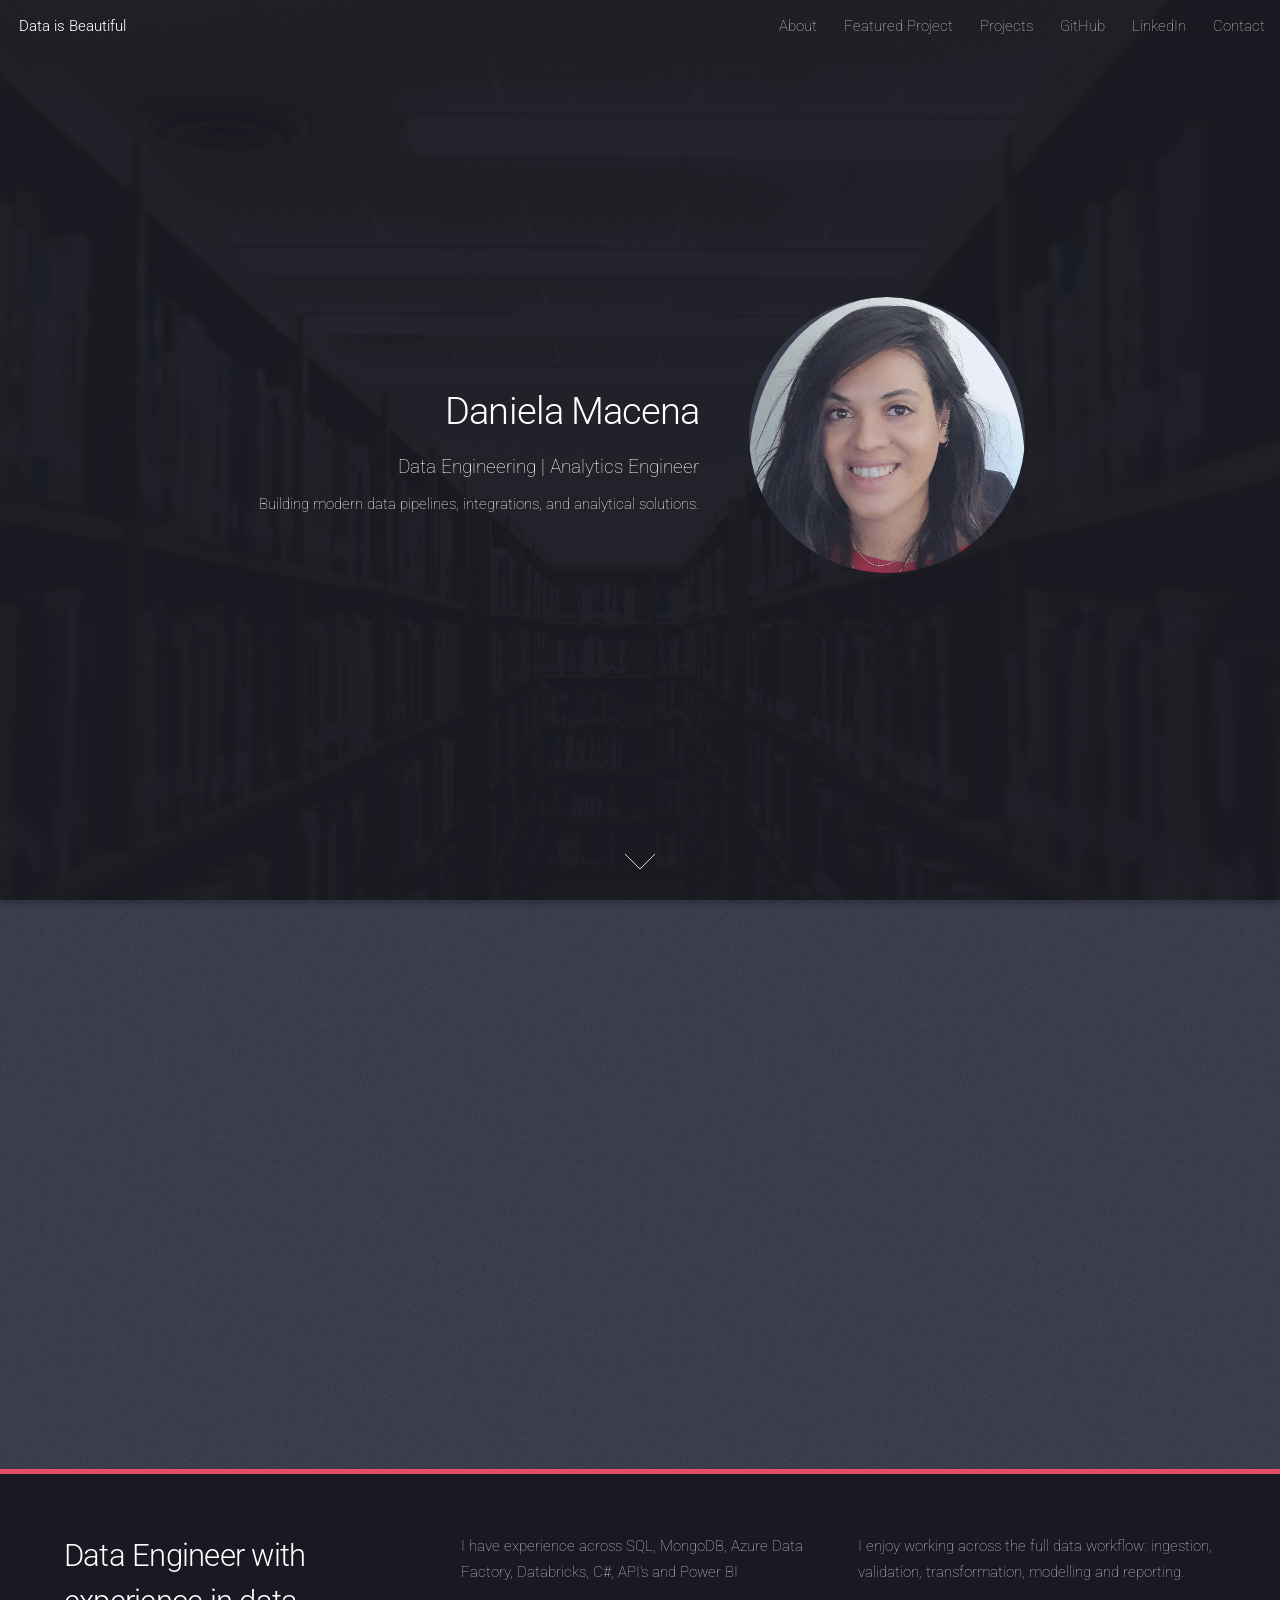
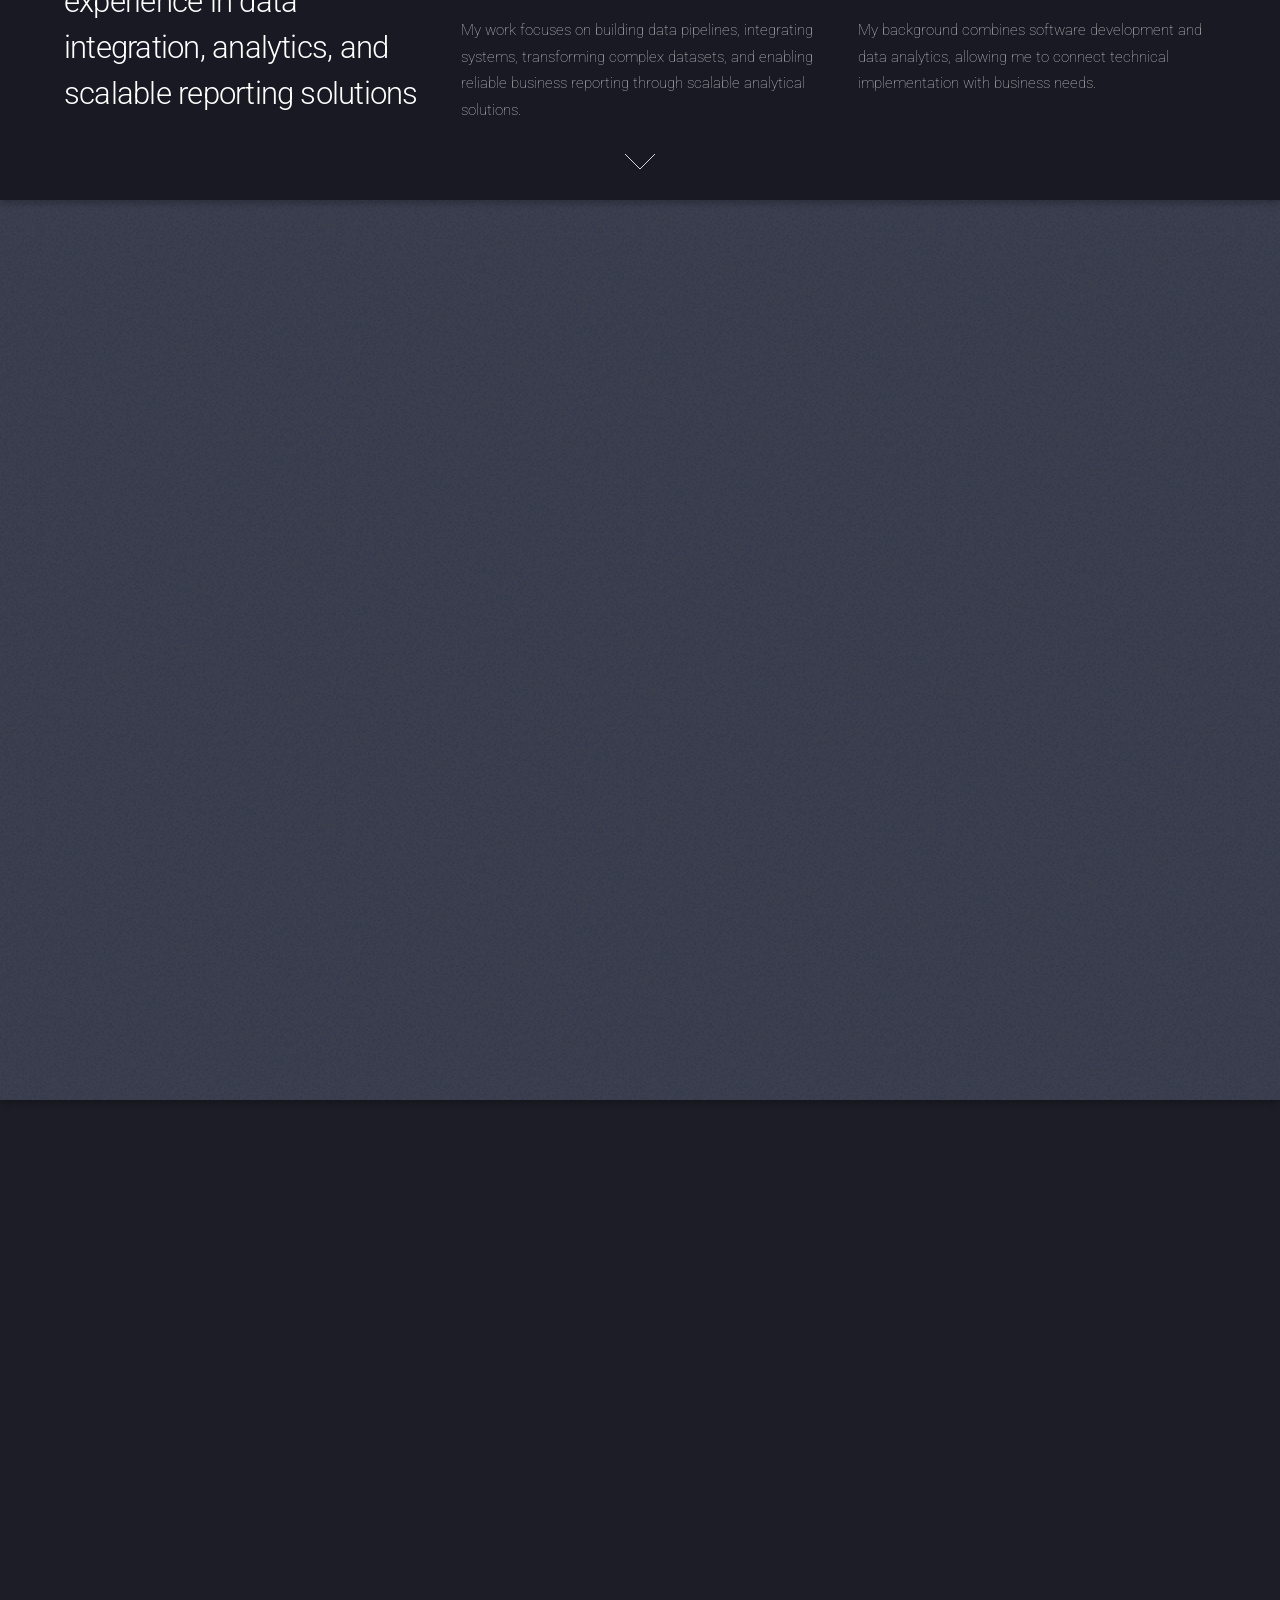
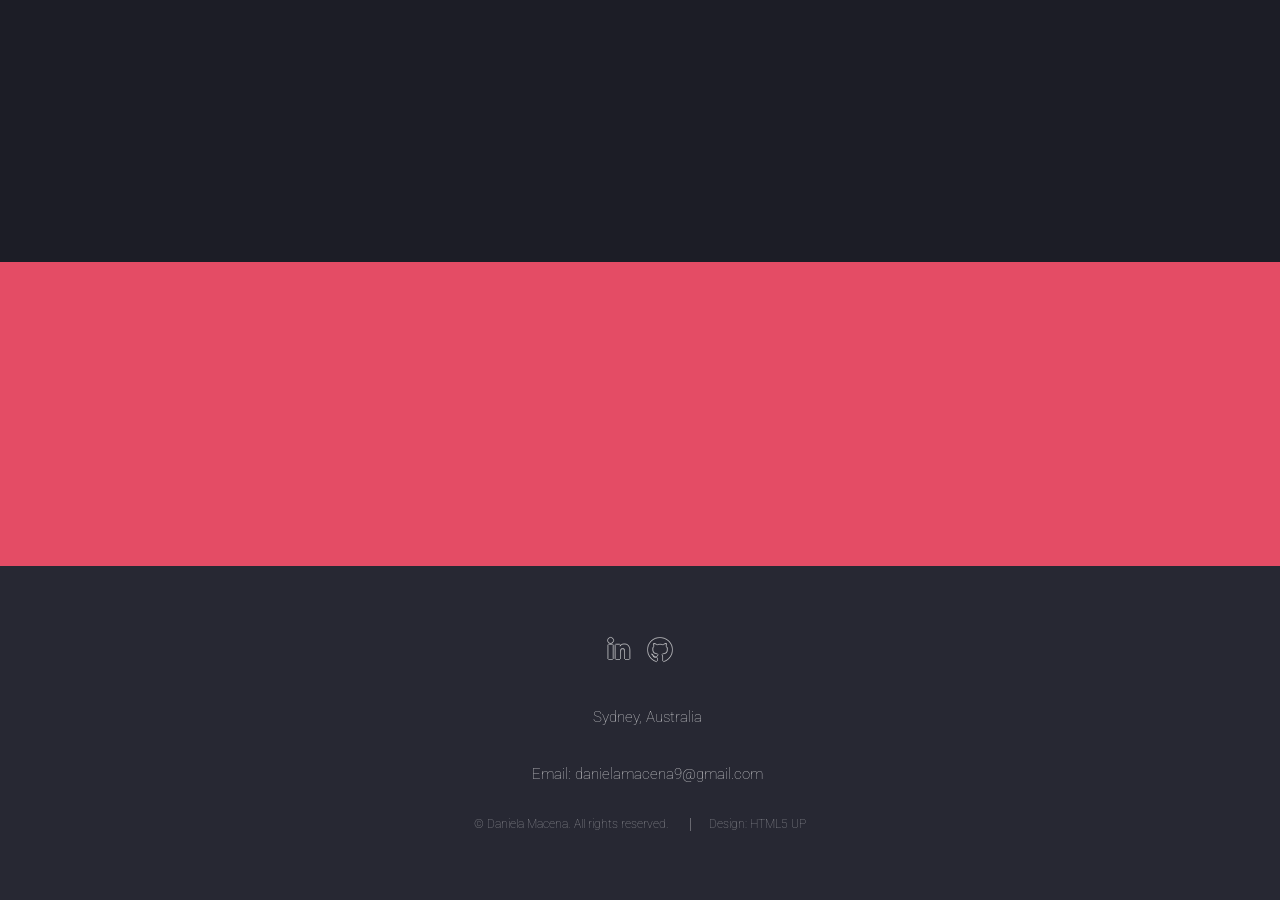
==== index.html @ cd23b9d5 "Update index.html" ====
<!DOCTYPE HTML>
<html>
<head>
    <title>Daniela Macena | Analytics Engineer</title>
    <meta charset="utf-8" />
    <meta name="viewport" content="width=device-width, initial-scale=1, user-scalable=no" />

    <link rel="stylesheet" href="assets/css/main.css" />
    <noscript>
        <link rel="stylesheet" href="assets/css/noscript.css" />
    </noscript>
</head>

<body class="is-preload landing">

    <div id="page-wrapper">

        <!-- Header -->
        <header id="header">

            <h1 id="logo">
                <a href="index.html">Data is Beautiful</a>
            </h1>

            <nav id="nav">
                <ul>

                    <li><a href="#one">About</a></li>

                    <li><a href="#two">Featured Project</a></li>

                    <li><a href="#four">Projects</a></li>

                    <li>
                        <a href="https://github.com/danielamacena"
                           target="_blank">
                            GitHub
                        </a>
                    </li>

                    <li>
                        <a href="https://www.linkedin.com/in/danielamacena/"
                           target="_blank">
                            LinkedIn
                        </a>
                    </li>

                    <li><a href="#footer">Contact</a></li>

                </ul>
            </nav>

        </header>

        <!-- Banner -->
        <section id="banner">

            <div class="content">

                <header>

                    <h2>Daniela Macena</h2>

                    <p>
                       Data Engineering | Analytics Engineer
                    </p>

                    <p>
                        Building modern data pipelines, integrations,
                        and analytical solutions.
                    </p>

                </header>

                <span class="image fit">
                    <img src="images/Profile.jpg"
                         alt="Daniela Macena Portfolio" />
                </span>

            </div>

            <a href="#one" class="goto-next scrolly">
                Next
            </a>

        </section>

        <!-- About -->
        <section id="one" class="spotlight style1 bottom">

            <span class="image fit main">
                <img src="images/pic02.jpg" alt="" />
            </span>

            <div class="content">

                <div class="container">

                    <div class="row">

                        <div class="col-4 col-12-medium">

                            <header>

                                <h2>
                                    Data Engineer with experience
                                    in data integration, analytics,
                                    and scalable reporting solutions
                                </h2>

                            </header>

                        </div>

                        <div class="col-4 col-12-medium">

                            <p>
                                I have experience across SQL, MongoDB, Azure Data Factory, Databricks, C#, API's
                                and Power BI
                            </p>

                            <p>
                                My work focuses on building data pipelines,
                                integrating systems, transforming
                                complex datasets, and enabling reliable
                                business reporting through scalable
                                analytical solutions.
                            </p>

                        </div>

                        <div class="col-4 col-12-medium">

                            <p>
                                I enjoy working across the full data workflow:
                                ingestion, validation, transformation,
                                modelling and reporting.
                            </p>

                            <p>
                                My background combines software development
                                and data analytics, allowing me to connect
                                technical implementation with business needs.
                            </p>

                        </div>

                    </div>

                </div>

            </div>

            <a href="#two" class="goto-next scrolly">
                Next
            </a>

        </section>

<!-- Featured Project -->
<section id="two" class="spotlight style2 right">

    <span class="image fit main">
        <img src="images/pic03.jpg"
             alt="Chatswood Smart Parking Project" />
    </span>

    <div class="content">

        <header>
            <h2>
                Chatswood Smart Parking Analytics Platform
            </h2>

            <p>
                Featured Project
            </p>
        </header>

        <p>
            Data-driven smart parking and traffic analytics solution
            designed for the Chatswood Hackathon.
        </p>

        <p>
            The project focuses on parking visibility,
            congestion insights, and real-time analytical reporting
            using a modern data engineering architecture.
        </p>

        <ul class="actions">
            <li>
                <a href="https://github.com/danielamacena/Chatswood-Smart-Parking-Analytics-Platform"
                   class="button primary"
                   target="_blank">
                    View Project
                </a>
            </li>
        </ul>

    </div>

    <a href="#four" class="goto-next scrolly">
        Next
    </a>

</section>

        <!-- Data Engineering Projects -->
        <section id="four" class="wrapper style1 special fade-up">

            <div class="container">

                <header class="major">

                    <h2>
                        Data Engineering Projects
                    </h2>

                    <p>
                        Modern data pipelines, Lakehouse architecture,
                        cloud analytics and integration projects.
                    </p>

                </header>

                <div class="box alt">

                    <div class="row gtr-uniform">

                        <!-- Databricks -->
                        <section class="col-4 col-6-medium col-12-xsmall">

                            <span class="icon solid alt major fa-database"></span>

                            <h3>
                                Databricks Lakehouse Pipeline
                            </h3>

                            <p>
                                <strong>
                                    Databricks | PySpark | Delta Lake
                                </strong>
                            </p>

                            <p>
                                End-to-end Lakehouse pipeline built using
                                Bronze, Silver and Gold architecture,
                                incremental loading, data quality validation
                                and PySpark transformations.
                            </p>

                            <a href="https://github.com/danielamacena/Marketing-Campaign-Lakehouse-Pipeline"
                               class="button primary"
                               target="_blank">

                                View Project

                            </a>

                        </section>

                        <!-- Azure -->
                        <section class="col-4 col-6-medium col-12-xsmall">

                            <span class="icon solid alt major fa-cloud"></span>

                            <h3>
                                Azure Data Factory Pipeline
                            </h3>

                            <p>
                                <strong>
                                    Azure Data Factory | Azure SQL
                                </strong>
                            </p>

                            <p>
                                End-to-end marketing data pipeline using
                                Azure Data Factory and Azure SQL,
                                implementing layered Bronze, Silver and Gold
                                architecture with data quality monitoring.
                            </p>

                            <a href="https://github.com/danielamacena/marketing-data-pipeline-azure"
                               class="button primary"
                               target="_blank">

                                View Project

                            </a>

                        </section>

                        <!-- GitHub -->
                        <section class="col-4 col-6-medium col-12-xsmall">

                            <span class="icon brands alt major fa-github"></span>

                            <h3>
                                Data Engineering Repository
                            </h3>

                            <p>
                                <strong>
                                    SQL | APIs | Cloud | Analytics
                                </strong>
                            </p>

                            <p>
                                Collection of data engineering,
                                analytics and integration projects focused on
                                cloud platforms, SQL, APIs,
                                data modelling and scalable
                                analytical architectures.
                            </p>

                            <a href="https://github.com/danielamacena?tab=repositories"
                               class="button primary"
                               target="_blank">

                                View GitHub

                            </a>

                        </section>

                    </div>

                </div>

            </div>

        </section>

        <!-- Earlier Projects -->
        <section id="five" class="wrapper style2 special fade">

            <div class="container">

                <header>

                    <h2>
                        Earlier Analytics Projects
                    </h2>

                    <p>
                        Earlier projects focused on data analysis,
                        storytelling, dashboarding and analytics
                        for decision-making.
                    </p>

                </header>

                <ul class="actions special">

                    <li>

                        <a href="earlier-projects.html"
                           class="button primary">

                            View Older Projects

                        </a>

                    </li>

                </ul>

            </div>

        </section>

        <!-- Footer -->
        <footer id="footer">

            <ul class="icons">

                <li>

                    <a href="https://www.linkedin.com/in/danielamacena/"
                       class="icon brands alt fa-linkedin-in"
                       target="_blank">

                        <span class="label">
                            LinkedIn
                        </span>

                    </a>

                </li>

                <li>

                    <a href="https://github.com/danielamacena"
                       class="icon brands alt fa-github"
                       target="_blank">

                        <span class="label">
                            GitHub
                        </span>

                    </a>

                </li>

            </ul>

            <ul>
                Sydney, Australia
            </ul>

            <ul>
                Email: danielamacena9@gmail.com
            </ul>

            <ul class="copyright">

                <li>
                    &copy; Daniela Macena. All rights reserved.
                </li>

                <li>
                    Design: HTML5 UP
                </li>

            </ul>

        </footer>

    </div>

    <!-- Scripts -->
    <script src="assets/js/jquery.min.js"></script>
    <script src="assets/js/jquery.scrolly.min.js"></script>
    <script src="assets/js/jquery.dropotron.min.js"></script>
    <script src="assets/js/jquery.scrollex.min.js"></script>
    <script src="assets/js/browser.min.js"></script>
    <script src="assets/js/breakpoints.min.js"></script>
    <script src="assets/js/util.js"></script>
    <script src="assets/js/main.js"></script>

</body>
</html>
---- assets/css/main.css ----
@import url("fontawesome-all.min.css");
@import url("https://fonts.googleapis.com/css?family=Roboto:100,300,100italic,300italic");

/*
	Landed by HTML5 UP
	html5up.net | @ajlkn
	Free for personal and commercial use under the CCA 3.0 license (html5up.net/license)
*/

html, body, div, span, applet, object,
iframe, h1, h2, h3, h4, h5, h6, p, blockquote,
pre, a, abbr, acronym, address, big, cite,
code, del, dfn, em, img, ins, kbd, q, s, samp,
small, strike, strong, sub, sup, tt, var, b,
u, i, center, dl, dt, dd, ol, ul, li, fieldset,
form, label, legend, table, caption, tbody,
tfoot, thead, tr, th, td, article, aside,
canvas, details, embed, figure, figcaption,
footer, header, hgroup, menu, nav, output, ruby,
section, summary, time, mark, audio, video {
	margin: 0;
	padding: 0;
	border: 0;
	font-size: 100%;
	font: inherit;
	vertical-align: baseline;}

article, aside, details, figcaption, figure,
footer, header, hgroup, menu, nav, section {
	display: block;}

body {
	line-height: 1;
}

ol, ul {
	list-style: none;
}

blockquote, q {
	quotes: none;
}

	blockquote:before, blockquote:after, q:before, q:after {
		content: '';
		content: none;
	}

table {
	border-collapse: collapse;
	border-spacing: 0;
}

body {
	-webkit-text-size-adjust: none;
}

mark {
	background-color: transparent;
	color: inherit;
}

input::-moz-focus-inner {
	border: 0;
	padding: 0;
}

input, select, textarea {
	-moz-appearance: none;
	-webkit-appearance: none;
	-ms-appearance: none;
	appearance: none;
}

/* Basic */

	html {
		box-sizing: border-box;
	}

	*, *:before, *:after {
		box-sizing: inherit;
	}

	html, body {
		background: #1c1d26;
	}

	body.is-preload *, body.is-preload *:before, body.is-preload *:after {
		-moz-animation: none !important;
		-webkit-animation: none !important;
		-ms-animation: none !important;
		animation: none !important;
		-moz-transition: none !important;
		-webkit-transition: none !important;
		-ms-transition: none !important;
		transition: none !important;
	}

	body, input, select, textarea {
		color: rgba(255, 255, 255, 0.75);
		font-family: "Roboto", Helvetica, sans-serif;
		font-size: 15pt;
		font-weight: 100;
		line-height: 1.75em;
	}

	a {
		-moz-transition: border-color 0.2s ease-in-out, color 0.2s ease-in-out;
		-webkit-transition: border-color 0.2s ease-in-out, color 0.2s ease-in-out;
		-ms-transition: border-color 0.2s ease-in-out, color 0.2s ease-in-out;
		transition: border-color 0.2s ease-in-out, color 0.2s ease-in-out;
		border-bottom: dotted 1px;
		color: #e44c65;
		text-decoration: none;
	}

		a:hover {
			color: #e44c65 !important;
			border-bottom-color: transparent;
		}

	strong, b {
		color: #ffffff;
		font-weight: 300;
	}

	em, i {
		font-style: italic;
	}

	p {
		margin: 0 0 2em 0;
	}

	h1, h2, h3, h4, h5, h6 {
		color: #ffffff;
		font-weight: 300;
		line-height: 1em;
		margin: 0 0 1em 0;
	}

		h1 a, h2 a, h3 a, h4 a, h5 a, h6 a {
			color: inherit;
			border: 0;
		}

	h2 {
		font-size: 2em;
		line-height: 1.5em;
		letter-spacing: -0.025em;
	}

	h3 {
		font-size: 1.35em;
		line-height: 1.5em;
	}

	h4 {
		font-size: 1.1em;
		line-height: 1.5em;
	}

	h5 {
		font-size: 0.9em;
		line-height: 1.5em;
	}

	h6 {
		font-size: 0.7em;
		line-height: 1.5em;
	}

	sub {
		font-size: 0.8em;
		position: relative;
		top: 0.5em;
	}

	sup {
		font-size: 0.8em;
		position: relative;
		top: -0.5em;
	}

	hr {
		border: 0;
		border-bottom: solid 1px rgba(255, 255, 255, 0.3);
		margin: 3em 0;
	}

		hr.major {
			margin: 4em 0;
		}

	blockquote {
		border-left: solid 4px rgba(255, 255, 255, 0.3);
		font-style: italic;
		margin: 0 0 2em 0;
		padding: 0.5em 0 0.5em 2em;
	}

	code {
		background: rgba(255, 255, 255, 0.075);
		border-radius: 4px;
		font-family: "Courier New", monospace;
		font-size: 0.9em;
		margin: 0 0.25em;
		padding: 0.25em 0.65em;
	}

	pre {
		-webkit-overflow-scrolling: touch;
		font-family: "Courier New", monospace;
		font-size: 0.9em;
		margin: 0 0 2em 0;
	}

		pre code {
			display: block;
			line-height: 1.75em;
			padding: 1em 1.5em;
			overflow-x: auto;
		}

	.align-left {
		text-align: left;
	}

	.align-center {
		text-align: center;
	}

	.align-right {
		text-align: right;
	}

/* Loader */

	@-moz-keyframes spinner-show {
		0% {
			opacity: 0;
		}

		100% {
			opacity: 1;
		}
	}

	@-webkit-keyframes spinner-show {
		0% {
			opacity: 0;
		}

		100% {
			opacity: 1;
		}
	}

	@-ms-keyframes spinner-show {
		0% {
			opacity: 0;
		}

		100% {
			opacity: 1;
		}
	}

	@keyframes spinner-show {
		0% {
			opacity: 0;
		}

		100% {
			opacity: 1;
		}
	}

	@-moz-keyframes spinner-hide {
		0% {
			color: rgba(255, 255, 255, 0.15);
			z-index: 100001;
			-moz-transform: scale(1) rotate(0deg);
			-webkit-transform: scale(1) rotate(0deg);
			-ms-transform: scale(1) rotate(0deg);
			transform: scale(1) rotate(0deg);
		}

		99% {
			color: #1c1d26;
			z-index: 100001;
			-moz-transform: scale(0.5) rotate(360deg);
			-webkit-transform: scale(0.5) rotate(360deg);
			-ms-transform: scale(0.5) rotate(360deg);
			transform: scale(0.5) rotate(360deg);
		}

		100% {
			color: #1c1d26;
			z-index: -1;
			-moz-transform: scale(0.5) rotate(360deg);
			-webkit-transform: scale(0.5) rotate(360deg);
			-ms-transform: scale(0.5) rotate(360deg);
			transform: scale(0.5) rotate(360deg);
		}
	}

	@-webkit-keyframes spinner-hide {
		0% {
			color: rgba(255, 255, 255, 0.15);
			z-index: 100001;
			-moz-transform: scale(1) rotate(0deg);
			-webkit-transform: scale(1) rotate(0deg);
			-ms-transform: scale(1) rotate(0deg);
			transform: scale(1) rotate(0deg);
		}

		99% {
			color: #1c1d26;
			z-index: 100001;
			-moz-transform: scale(0.5) rotate(360deg);
			-webkit-transform: scale(0.5) rotate(360deg);
			-ms-transform: scale(0.5) rotate(360deg);
			transform: scale(0.5) rotate(360deg);
		}

		100% {
			color: #1c1d26;
			z-index: -1;
			-moz-transform: scale(0.5) rotate(360deg);
			-webkit-transform: scale(0.5) rotate(360deg);
			-ms-transform: scale(0.5) rotate(360deg);
			transform: scale(0.5) rotate(360deg);
		}
	}

	@-ms-keyframes spinner-hide {
		0% {
			color: rgba(255, 255, 255, 0.15);
			z-index: 100001;
			-moz-transform: scale(1) rotate(0deg);
			-webkit-transform: scale(1) rotate(0deg);
			-ms-transform: scale(1) rotate(0deg);
			transform: scale(1) rotate(0deg);
		}

		99% {
			color: #1c1d26;
			z-index: 100001;
			-moz-transform: scale(0.5) rotate(360deg);
			-webkit-transform: scale(0.5) rotate(360deg);
			-ms-transform: scale(0.5) rotate(360deg);
			transform: scale(0.5) rotate(360deg);
		}

		100% {
			color: #1c1d26;
			z-index: -1;
			-moz-transform: scale(0.5) rotate(360deg);
			-webkit-transform: scale(0.5) rotate(360deg);
			-ms-transform: scale(0.5) rotate(360deg);
			transform: scale(0.5) rotate(360deg);
		}
	}

	@keyframes spinner-hide {
		0% {
			color: rgba(255, 255, 255, 0.15);
			z-index: 100001;
			-moz-transform: scale(1) rotate(0deg);
			-webkit-transform: scale(1) rotate(0deg);
			-ms-transform: scale(1) rotate(0deg);
			transform: scale(1) rotate(0deg);
		}

		99% {
			color: #1c1d26;
			z-index: 100001;
			-moz-transform: scale(0.5) rotate(360deg);
			-webkit-transform: scale(0.5) rotate(360deg);
			-ms-transform: scale(0.5) rotate(360deg);
			transform: scale(0.5) rotate(360deg);
		}

		100% {
			color: #1c1d26;
			z-index: -1;
			-moz-transform: scale(0.5) rotate(360deg);
			-webkit-transform: scale(0.5) rotate(360deg);
			-ms-transform: scale(0.5) rotate(360deg);
			transform: scale(0.5) rotate(360deg);
		}
	}

	@-moz-keyframes spinner-rotate {
		0% {
			-moz-transform: scale(1) rotate(0deg);
			-webkit-transform: scale(1) rotate(0deg);
			-ms-transform: scale(1) rotate(0deg);
			transform: scale(1) rotate(0deg);
		}

		100% {
			-moz-transform: scale(1) rotate(360deg);
			-webkit-transform: scale(1) rotate(360deg);
			-ms-transform: scale(1) rotate(360deg);
			transform: scale(1) rotate(360deg);
		}
	}

	@-webkit-keyframes spinner-rotate {
		0% {
			-moz-transform: scale(1) rotate(0deg);
			-webkit-transform: scale(1) rotate(0deg);
			-ms-transform: scale(1) rotate(0deg);
			transform: scale(1) rotate(0deg);
		}

		100% {
			-moz-transform: scale(1) rotate(360deg);
			-webkit-transform: scale(1) rotate(360deg);
			-ms-transform: scale(1) rotate(360deg);
			transform: scale(1) rotate(360deg);
		}
	}

	@-ms-keyframes spinner-rotate {
		0% {
			-moz-transform: scale(1) rotate(0deg);
			-webkit-transform: scale(1) rotate(0deg);
			-ms-transform: scale(1) rotate(0deg);
			transform: scale(1) rotate(0deg);
		}

		100% {
			-moz-transform: scale(1) rotate(360deg);
			-webkit-transform: scale(1) rotate(360deg);
			-ms-transform: scale(1) rotate(360deg);
			transform: scale(1) rotate(360deg);
		}
	}

	@keyframes spinner-rotate {
		0% {
			-moz-transform: scale(1) rotate(0deg);
			-webkit-transform: scale(1) rotate(0deg);
			-ms-transform: scale(1) rotate(0deg);
			transform: scale(1) rotate(0deg);
		}

		100% {
			-moz-transform: scale(1) rotate(360deg);
			-webkit-transform: scale(1) rotate(360deg);
			-ms-transform: scale(1) rotate(360deg);
			transform: scale(1) rotate(360deg);
		}
	}

	@-moz-keyframes overlay-hide {
		0% {
			opacity: 1;
			z-index: 100000;
		}

		15% {
			opacity: 1;
			z-index: 100000;
		}

		99% {
			opacity: 0;
			z-index: 100000;
		}

		100% {
			opacity: 0;
			z-index: -1;
		}
	}

	@-webkit-keyframes overlay-hide {
		0% {
			opacity: 1;
			z-index: 100000;
		}

		15% {
			opacity: 1;
			z-index: 100000;
		}

		99% {
			opacity: 0;
			z-index: 100000;
		}

		100% {
			opacity: 0;
			z-index: -1;
		}
	}

	@-ms-keyframes overlay-hide {
		0% {
			opacity: 1;
			z-index: 100000;
		}

		15% {
			opacity: 1;
			z-index: 100000;
		}

		99% {
			opacity: 0;
			z-index: 100000;
		}

		100% {
			opacity: 0;
			z-index: -1;
		}
	}

	@keyframes overlay-hide {
		0% {
			opacity: 1;
			z-index: 100000;
		}

		15% {
			opacity: 1;
			z-index: 100000;
		}

		99% {
			opacity: 0;
			z-index: 100000;
		}

		100% {
			opacity: 0;
			z-index: -1;
		}
	}

	body.landing {
		text-decoration: none;
	}

		body.landing:before {
			-moz-osx-font-smoothing: grayscale;
			-webkit-font-smoothing: antialiased;
			display: inline-block;
			font-style: normal;
			font-variant: normal;
			text-rendering: auto;
			line-height: 1;
			text-transform: none !important;
			font-family: 'Font Awesome 5 Free';
			font-weight: 900;
		}

		body.landing:before {
			-moz-animation: spinner-show 1.5s 1 0.25s ease forwards, spinner-hide 0.25s ease-in-out forwards !important;
			-webkit-animation: spinner-show 1.5s 1 0.25s ease forwards, spinner-hide 0.25s ease-in-out forwards !important;
			-ms-animation: spinner-show 1.5s 1 0.25s ease forwards, spinner-hide 0.25s ease-in-out forwards !important;
			animation: spinner-show 1.5s 1 0.25s ease forwards, spinner-hide 0.25s ease-in-out forwards !important;
			-moz-transform-origin: 50% 50%;
			-webkit-transform-origin: 50% 50%;
			-ms-transform-origin: 50% 50%;
			transform-origin: 50% 50%;
			color: rgba(255, 255, 255, 0.15);
			content: '\f1ce';
			cursor: default;
			display: block;
			font-size: 2em;
			height: 2em;
			left: 50%;
			line-height: 2em;
			margin: -1em 0 0 -1em;
			opacity: 0;
			position: fixed;
			text-align: center;
			top: 50%;
			width: 2em;
			z-index: -1;
		}

		body.landing:after {
			-moz-animation: overlay-hide 1.5s ease-in forwards !important;
			-webkit-animation: overlay-hide 1.5s ease-in forwards !important;
			-ms-animation: overlay-hide 1.5s ease-in forwards !important;
			animation: overlay-hide 1.5s ease-in forwards !important;
			background: #1c1d26;
			content: '';
			display: block;
			height: 100%;
			left: 0;
			opacity: 0;
			position: fixed;
			top: 0;
			width: 100%;
			z-index: -1;
		}

		body.landing.is-preload:before {
			-moz-animation: spinner-show 1.5s 1 0.25s ease forwards, spinner-rotate 0.75s infinite linear !important;
			-webkit-animation: spinner-show 1.5s 1 0.25s ease forwards, spinner-rotate 0.75s infinite linear !important;
			-ms-animation: spinner-show 1.5s 1 0.25s ease forwards, spinner-rotate 0.75s infinite linear !important;
			animation: spinner-show 1.5s 1 0.25s ease forwards, spinner-rotate 0.75s infinite linear !important;
			z-index: 100001;
		}

		body.landing.is-preload:after {
			-moz-animation: none !important;
			-webkit-animation: none !important;
			-ms-animation: none !important;
			animation: none !important;
			opacity: 1;
			z-index: 100000;
		}

	@media (-webkit-min-device-pixel-ratio: 2) {

		body.landing:before {
			line-height: 2.025em;
		}

	}

/* Container */

	.container {
		margin: 0 auto;
		max-width: calc(100% - 4em);
		width: 70em;
	}

		.container.xsmall {
			width: 17.5em;
		}

		.container.small {
			width: 35em;
		}

		.container.medium {
			width: 52.5em;
		}

		.container.large {
			width: 87.5em;
		}

		.container.xlarge {
			width: 105em;
		}

		.container.max {
			width: 100%;
		}

		@media screen and (max-width: 1280px) {

			.container {
				width: 90%;
				max-width: 100%;
			}

		}

		@media screen and (max-width: 980px) {

			.container {
				width: 100% !important;
			}

		}

/* Row */

	.row {
		display: flex;
		flex-wrap: wrap;
		box-sizing: border-box;
		align-items: stretch;
	}

		.row > * {
			box-sizing: border-box;
		}

		.row.gtr-uniform > * > :last-child {
			margin-bottom: 0;
		}

		.row.aln-left {
			justify-content: flex-start;
		}

		.row.aln-center {
			justify-content: center;
		}

		.row.aln-right {
			justify-content: flex-end;
		}

		.row.aln-top {
			align-items: flex-start;
		}

		.row.aln-middle {
			align-items: center;
		}

		.row.aln-bottom {
			align-items: flex-end;
		}

		.row > .imp {
			order: -1;
		}

		.row > .col-1 {
			width: 8.33333%;
		}

		.row > .off-1 {
			margin-left: 8.33333%;
		}

		.row > .col-2 {
			width: 16.66667%;
		}

		.row > .off-2 {
			margin-left: 16.66667%;
		}

		.row > .col-3 {
			width: 25%;
		}

		.row > .off-3 {
			margin-left: 25%;
		}

		.row > .col-4 {
			width: 33.33333%;
		}

		.row > .off-4 {
			margin-left: 33.33333%;
		}

		.row > .col-5 {
			width: 41.66667%;
		}

		.row > .off-5 {
			margin-left: 41.66667%;
		}

		.row > .col-6 {
			width: 50%;
		}

		.row > .off-6 {
			margin-left: 50%;
		}

		.row > .col-7 {
			width: 58.33333%;
		}

		.row > .off-7 {
			margin-left: 58.33333%;
		}

		.row > .col-8 {
			width: 66.66667%;
		}

		.row > .off-8 {
			margin-left: 66.66667%;
		}

		.row > .col-9 {
			width: 75%;
		}

		.row > .off-9 {
			margin-left: 75%;
		}

		.row > .col-10 {
			width: 83.33333%;
		}

		.row > .off-10 {
			margin-left: 83.33333%;
		}

		.row > .col-11 {
			width: 91.66667%;
		}

		.row > .off-11 {
			margin-left: 91.66667%;
		}

		.row > .col-12 {
			width: 100%;
		}

		.row > .off-12 {
			margin-left: 100%;
		}

		.row.gtr-0 {
			margin-top: 0;
			margin-left: 0em;
		}

			.row.gtr-0 > * {
				padding: 0 0 0 0em;
			}

			.row.gtr-0.gtr-uniform {
				margin-top: 0em;
			}

				.row.gtr-0.gtr-uniform > * {
					padding-top: 0em;
				}

		.row.gtr-25 {
			margin-top: 0;
			margin-left: -0.625em;
		}

			.row.gtr-25 > * {
				padding: 0 0 0 0.625em;
			}

			.row.gtr-25.gtr-uniform {
				margin-top: -0.625em;
			}

				.row.gtr-25.gtr-uniform > * {
					padding-top: 0.625em;
				}

		.row.gtr-50 {
			margin-top: 0;
			margin-left: -1.25em;
		}

			.row.gtr-50 > * {
				padding: 0 0 0 1.25em;
			}

			.row.gtr-50.gtr-uniform {
				margin-top: -1.25em;
			}

				.row.gtr-50.gtr-uniform > * {
					padding-top: 1.25em;
				}

		.row {
			margin-top: 0;
			margin-left: -2.5em;
		}

			.row > * {
				padding: 0 0 0 2.5em;
			}

			.row.gtr-uniform {
				margin-top: -2.5em;
			}

				.row.gtr-uniform > * {
					padding-top: 2.5em;
				}

		.row.gtr-150 {
			margin-top: 0;
			margin-left: -3.75em;
		}

			.row.gtr-150 > * {
				padding: 0 0 0 3.75em;
			}

			.row.gtr-150.gtr-uniform {
				margin-top: -3.75em;
			}

				.row.gtr-150.gtr-uniform > * {
					padding-top: 3.75em;
				}

		.row.gtr-200 {
			margin-top: 0;
			margin-left: -5em;
		}

			.row.gtr-200 > * {
				padding: 0 0 0 5em;
			}

			.row.gtr-200.gtr-uniform {
				margin-top: -5em;
			}

				.row.gtr-200.gtr-uniform > * {
					padding-top: 5em;
				}

		@media screen and (max-width: 1680px) {

			.row {
				display: flex;
				flex-wrap: wrap;
				box-sizing: border-box;
				align-items: stretch;
			}

				.row > * {
					box-sizing: border-box;
				}

				.row.gtr-uniform > * > :last-child {
					margin-bottom: 0;
				}

				.row.aln-left {
					justify-content: flex-start;
				}

				.row.aln-center {
					justify-content: center;
				}

				.row.aln-right {
					justify-content: flex-end;
				}

				.row.aln-top {
					align-items: flex-start;
				}

				.row.aln-middle {
					align-items: center;
				}

				.row.aln-bottom {
					align-items: flex-end;
				}

				.row > .imp-xlarge {
					order: -1;
				}

				.row > .col-1-xlarge {
					width: 8.33333%;
				}

				.row > .off-1-xlarge {
					margin-left: 8.33333%;
				}

				.row > .col-2-xlarge {
					width: 16.66667%;
				}

				.row > .off-2-xlarge {
					margin-left: 16.66667%;
				}

				.row > .col-3-xlarge {
					width: 25%;
				}

				.row > .off-3-xlarge {
					margin-left: 25%;
				}

				.row > .col-4-xlarge {
					width: 33.33333%;
				}

				.row > .off-4-xlarge {
					margin-left: 33.33333%;
				}

				.row > .col-5-xlarge {
					width: 41.66667%;
				}

				.row > .off-5-xlarge {
					margin-left: 41.66667%;
				}

				.row > .col-6-xlarge {
					width: 50%;
				}

				.row > .off-6-xlarge {
					margin-left: 50%;
				}

				.row > .col-7-xlarge {
					width: 58.33333%;
				}

				.row > .off-7-xlarge {
					margin-left: 58.33333%;
				}

				.row > .col-8-xlarge {
					width: 66.66667%;
				}

				.row > .off-8-xlarge {
					margin-left: 66.66667%;
				}

				.row > .col-9-xlarge {
					width: 75%;
				}

				.row > .off-9-xlarge {
					margin-left: 75%;
				}

				.row > .col-10-xlarge {
					width: 83.33333%;
				}

				.row > .off-10-xlarge {
					margin-left: 83.33333%;
				}

				.row > .col-11-xlarge {
					width: 91.66667%;
				}

				.row > .off-11-xlarge {
					margin-left: 91.66667%;
				}

				.row > .col-12-xlarge {
					width: 100%;
				}

				.row > .off-12-xlarge {
					margin-left: 100%;
				}

				.row.gtr-0 {
					margin-top: 0;
					margin-left: 0em;
				}

					.row.gtr-0 > * {
						padding: 0 0 0 0em;
					}

					.row.gtr-0.gtr-uniform {
						margin-top: 0em;
					}

						.row.gtr-0.gtr-uniform > * {
							padding-top: 0em;
						}

				.row.gtr-25 {
					margin-top: 0;
					margin-left: -0.625em;
				}

					.row.gtr-25 > * {
						padding: 0 0 0 0.625em;
					}

					.row.gtr-25.gtr-uniform {
						margin-top: -0.625em;
					}

						.row.gtr-25.gtr-uniform > * {
							padding-top: 0.625em;
						}

				.row.gtr-50 {
					margin-top: 0;
					margin-left: -1.25em;
				}

					.row.gtr-50 > * {
						padding: 0 0 0 1.25em;
					}

					.row.gtr-50.gtr-uniform {
						margin-top: -1.25em;
					}

						.row.gtr-50.gtr-uniform > * {
							padding-top: 1.25em;
						}

				.row {
					margin-top: 0;
					margin-left: -2.5em;
				}

					.row > * {
						padding: 0 0 0 2.5em;
					}

					.row.gtr-uniform {
						margin-top: -2.5em;
					}

						.row.gtr-uniform > * {
							padding-top: 2.5em;
						}

				.row.gtr-150 {
					margin-top: 0;
					margin-left: -3.75em;
				}

					.row.gtr-150 > * {
						padding: 0 0 0 3.75em;
					}

					.row.gtr-150.gtr-uniform {
						margin-top: -3.75em;
					}

						.row.gtr-150.gtr-uniform > * {
							padding-top: 3.75em;
						}

				.row.gtr-200 {
					margin-top: 0;
					margin-left: -5em;
				}

					.row.gtr-200 > * {
						padding: 0 0 0 5em;
					}

					.row.gtr-200.gtr-uniform {
						margin-top: -5em;
					}

						.row.gtr-200.gtr-uniform > * {
							padding-top: 5em;
						}

		}

		@media screen and (max-width: 1280px) {

			.row {
				display: flex;
				flex-wrap: wrap;
				box-sizing: border-box;
				align-items: stretch;
			}

				.row > * {
					box-sizing: border-box;
				}

				.row.gtr-uniform > * > :last-child {
					margin-bottom: 0;
				}

				.row.aln-left {
					justify-content: flex-start;
				}

				.row.aln-center {
					justify-content: center;
				}

				.row.aln-right {
					justify-content: flex-end;
				}

				.row.aln-top {
					align-items: flex-start;
				}

				.row.aln-middle {
					align-items: center;
				}

				.row.aln-bottom {
					align-items: flex-end;
				}

				.row > .imp-large {
					order: -1;
				}

				.row > .col-1-large {
					width: 8.33333%;
				}

				.row > .off-1-large {
					margin-left: 8.33333%;
				}

				.row > .col-2-large {
					width: 16.66667%;
				}

				.row > .off-2-large {
					margin-left: 16.66667%;
				}

				.row > .col-3-large {
					width: 25%;
				}

				.row > .off-3-large {
					margin-left: 25%;
				}

				.row > .col-4-large {
					width: 33.33333%;
				}

				.row > .off-4-large {
					margin-left: 33.33333%;
				}

				.row > .col-5-large {
					width: 41.66667%;
				}

				.row > .off-5-large {
					margin-left: 41.66667%;
				}

				.row > .col-6-large {
					width: 50%;
				}

				.row > .off-6-large {
					margin-left: 50%;
				}

				.row > .col-7-large {
					width: 58.33333%;
				}

				.row > .off-7-large {
					margin-left: 58.33333%;
				}

				.row > .col-8-large {
					width: 66.66667%;
				}

				.row > .off-8-large {
					margin-left: 66.66667%;
				}

				.row > .col-9-large {
					width: 75%;
				}

				.row > .off-9-large {
					margin-left: 75%;
				}

				.row > .col-10-large {
					width: 83.33333%;
				}

				.row > .off-10-large {
					margin-left: 83.33333%;
				}

				.row > .col-11-large {
					width: 91.66667%;
				}

				.row > .off-11-large {
					margin-left: 91.66667%;
				}

				.row > .col-12-large {
					width: 100%;
				}

				.row > .off-12-large {
					margin-left: 100%;
				}

				.row.gtr-0 {
					margin-top: 0;
					margin-left: 0em;
				}

					.row.gtr-0 > * {
						padding: 0 0 0 0em;
					}

					.row.gtr-0.gtr-uniform {
						margin-top: 0em;
					}

						.row.gtr-0.gtr-uniform > * {
							padding-top: 0em;
						}

				.row.gtr-25 {
					margin-top: 0;
					margin-left: -0.625em;
				}

					.row.gtr-25 > * {
						padding: 0 0 0 0.625em;
					}

					.row.gtr-25.gtr-uniform {
						margin-top: -0.625em;
					}

						.row.gtr-25.gtr-uniform > * {
							padding-top: 0.625em;
						}

				.row.gtr-50 {
					margin-top: 0;
					margin-left: -1.25em;
				}

					.row.gtr-50 > * {
						padding: 0 0 0 1.25em;
					}

					.row.gtr-50.gtr-uniform {
						margin-top: -1.25em;
					}

						.row.gtr-50.gtr-uniform > * {
							padding-top: 1.25em;
						}

				.row {
					margin-top: 0;
					margin-left: -2.5em;
				}

					.row > * {
						padding: 0 0 0 2.5em;
					}

					.row.gtr-uniform {
						margin-top: -2.5em;
					}

						.row.gtr-uniform > * {
							padding-top: 2.5em;
						}

				.row.gtr-150 {
					margin-top: 0;
					margin-left: -3.75em;
				}

					.row.gtr-150 > * {
						padding: 0 0 0 3.75em;
					}

					.row.gtr-150.gtr-uniform {
						margin-top: -3.75em;
					}

						.row.gtr-150.gtr-uniform > * {
							padding-top: 3.75em;
						}

				.row.gtr-200 {
					margin-top: 0;
					margin-left: -5em;
				}

					.row.gtr-200 > * {
						padding: 0 0 0 5em;
					}

					.row.gtr-200.gtr-uniform {
						margin-top: -5em;
					}

						.row.gtr-200.gtr-uniform > * {
							padding-top: 5em;
						}

		}

		@media screen and (max-width: 980px) {

			.row {
				display: flex;
				flex-wrap: wrap;
				box-sizing: border-box;
				align-items: stretch;
			}

				.row > * {
					box-sizing: border-box;
				}

				.row.gtr-uniform > * > :last-child {
					margin-bottom: 0;
				}

				.row.aln-left {
					justify-content: flex-start;
				}

				.row.aln-center {
					justify-content: center;
				}

				.row.aln-right {
					justify-content: flex-end;
				}

				.row.aln-top {
					align-items: flex-start;
				}

				.row.aln-middle {
					align-items: center;
				}

				.row.aln-bottom {
					align-items: flex-end;
				}

				.row > .imp-medium {
					order: -1;
				}

				.row > .col-1-medium {
					width: 8.33333%;
				}

				.row > .off-1-medium {
					margin-left: 8.33333%;
				}

				.row > .col-2-medium {
					width: 16.66667%;
				}

				.row > .off-2-medium {
					margin-left: 16.66667%;
				}

				.row > .col-3-medium {
					width: 25%;
				}

				.row > .off-3-medium {
					margin-left: 25%;
				}

				.row > .col-4-medium {
					width: 33.33333%;
				}

				.row > .off-4-medium {
					margin-left: 33.33333%;
				}

				.row > .col-5-medium {
					width: 41.66667%;
				}

				.row > .off-5-medium {
					margin-left: 41.66667%;
				}

				.row > .col-6-medium {
					width: 50%;
				}

				.row > .off-6-medium {
					margin-left: 50%;
				}

				.row > .col-7-medium {
					width: 58.33333%;
				}

				.row > .off-7-medium {
					margin-left: 58.33333%;
				}

				.row > .col-8-medium {
					width: 66.66667%;
				}

				.row > .off-8-medium {
					margin-left: 66.66667%;
				}

				.row > .col-9-medium {
					width: 75%;
				}

				.row > .off-9-medium {
					margin-left: 75%;
				}

				.row > .col-10-medium {
					width: 83.33333%;
				}

				.row > .off-10-medium {
					margin-left: 83.33333%;
				}

				.row > .col-11-medium {
					width: 91.66667%;
				}

				.row > .off-11-medium {
					margin-left: 91.66667%;
				}

				.row > .col-12-medium {
					width: 100%;
				}

				.row > .off-12-medium {
					margin-left: 100%;
				}

				.row.gtr-0 {
					margin-top: 0;
					margin-left: 0em;
				}

					.row.gtr-0 > * {
						padding: 0 0 0 0em;
					}

					.row.gtr-0.gtr-uniform {
						margin-top: 0em;
					}

						.row.gtr-0.gtr-uniform > * {
							padding-top: 0em;
						}

				.row.gtr-25 {
					margin-top: 0;
					margin-left: -0.625em;
				}

					.row.gtr-25 > * {
						padding: 0 0 0 0.625em;
					}

					.row.gtr-25.gtr-uniform {
						margin-top: -0.625em;
					}

						.row.gtr-25.gtr-uniform > * {
							padding-top: 0.625em;
						}

				.row.gtr-50 {
					margin-top: 0;
					margin-left: -1.25em;
				}

					.row.gtr-50 > * {
						padding: 0 0 0 1.25em;
					}

					.row.gtr-50.gtr-uniform {
						margin-top: -1.25em;
					}

						.row.gtr-50.gtr-uniform > * {
							padding-top: 1.25em;
						}

				.row {
					margin-top: 0;
					margin-left: -2.5em;
				}

					.row > * {
						padding: 0 0 0 2.5em;
					}

					.row.gtr-uniform {
						margin-top: -2.5em;
					}

						.row.gtr-uniform > * {
							padding-top: 2.5em;
						}

				.row.gtr-150 {
					margin-top: 0;
					margin-left: -3.75em;
				}

					.row.gtr-150 > * {
						padding: 0 0 0 3.75em;
					}

					.row.gtr-150.gtr-uniform {
						margin-top: -3.75em;
					}

						.row.gtr-150.gtr-uniform > * {
							padding-top: 3.75em;
						}

				.row.gtr-200 {
					margin-top: 0;
					margin-left: -5em;
				}

					.row.gtr-200 > * {
						padding: 0 0 0 5em;
					}

					.row.gtr-200.gtr-uniform {
						margin-top: -5em;
					}

						.row.gtr-200.gtr-uniform > * {
							padding-top: 5em;
						}

		}

		@media screen and (max-width: 736px) {

			.row {
				display: flex;
				flex-wrap: wrap;
				box-sizing: border-box;
				align-items: stretch;
			}

				.row > * {
					box-sizing: border-box;
				}

				.row.gtr-uniform > * > :last-child {
					margin-bottom: 0;
				}

				.row.aln-left {
					justify-content: flex-start;
				}

				.row.aln-center {
					justify-content: center;
				}

				.row.aln-right {
					justify-content: flex-end;
				}

				.row.aln-top {
					align-items: flex-start;
				}

				.row.aln-middle {
					align-items: center;
				}

				.row.aln-bottom {
					align-items: flex-end;
				}

				.row > .imp-small {
					order: -1;
				}

				.row > .col-1-small {
					width: 8.33333%;
				}

				.row > .off-1-small {
					margin-left: 8.33333%;
				}

				.row > .col-2-small {
					width: 16.66667%;
				}

				.row > .off-2-small {
					margin-left: 16.66667%;
				}

				.row > .col-3-small {
					width: 25%;
				}

				.row > .off-3-small {
					margin-left: 25%;
				}

				.row > .col-4-small {
					width: 33.33333%;
				}

				.row > .off-4-small {
					margin-left: 33.33333%;
				}

				.row > .col-5-small {
					width: 41.66667%;
				}

				.row > .off-5-small {
					margin-left: 41.66667%;
				}

				.row > .col-6-small {
					width: 50%;
				}

				.row > .off-6-small {
					margin-left: 50%;
				}

				.row > .col-7-small {
					width: 58.33333%;
				}

				.row > .off-7-small {
					margin-left: 58.33333%;
				}

				.row > .col-8-small {
					width: 66.66667%;
				}

				.row > .off-8-small {
					margin-left: 66.66667%;
				}

				.row > .col-9-small {
					width: 75%;
				}

				.row > .off-9-small {
					margin-left: 75%;
				}

				.row > .col-10-small {
					width: 83.33333%;
				}

				.row > .off-10-small {
					margin-left: 83.33333%;
				}

				.row > .col-11-small {
					width: 91.66667%;
				}

				.row > .off-11-small {
					margin-left: 91.66667%;
				}

				.row > .col-12-small {
					width: 100%;
				}

				.row > .off-12-small {
					margin-left: 100%;
				}

				.row.gtr-0 {
					margin-top: 0;
					margin-left: 0em;
				}

					.row.gtr-0 > * {
						padding: 0 0 0 0em;
					}

					.row.gtr-0.gtr-uniform {
						margin-top: 0em;
					}

						.row.gtr-0.gtr-uniform > * {
							padding-top: 0em;
						}

				.row.gtr-25 {
					margin-top: 0;
					margin-left: -0.625em;
				}

					.row.gtr-25 > * {
						padding: 0 0 0 0.625em;
					}

					.row.gtr-25.gtr-uniform {
						margin-top: -0.625em;
					}

						.row.gtr-25.gtr-uniform > * {
							padding-top: 0.625em;
						}

				.row.gtr-50 {
					margin-top: 0;
					margin-left: -1.25em;
				}

					.row.gtr-50 > * {
						padding: 0 0 0 1.25em;
					}

					.row.gtr-50.gtr-uniform {
						margin-top: -1.25em;
					}

						.row.gtr-50.gtr-uniform > * {
							padding-top: 1.25em;
						}

				.row {
					margin-top: 0;
					margin-left: -2.5em;
				}

					.row > * {
						padding: 0 0 0 2.5em;
					}

					.row.gtr-uniform {
						margin-top: -2.5em;
					}

						.row.gtr-uniform > * {
							padding-top: 2.5em;
						}

				.row.gtr-150 {
					margin-top: 0;
					margin-left: -3.75em;
				}

					.row.gtr-150 > * {
						padding: 0 0 0 3.75em;
					}

					.row.gtr-150.gtr-uniform {
						margin-top: -3.75em;
					}

						.row.gtr-150.gtr-uniform > * {
							padding-top: 3.75em;
						}

				.row.gtr-200 {
					margin-top: 0;
					margin-left: -5em;
				}

					.row.gtr-200 > * {
						padding: 0 0 0 5em;
					}

					.row.gtr-200.gtr-uniform {
						margin-top: -5em;
					}

						.row.gtr-200.gtr-uniform > * {
							padding-top: 5em;
						}

		}

		@media screen and (max-width: 480px) {

			.row {
				display: flex;
				flex-wrap: wrap;
				box-sizing: border-box;
				align-items: stretch;
			}

				.row > * {
					box-sizing: border-box;
				}

				.row.gtr-uniform > * > :last-child {
					margin-bottom: 0;
				}

				.row.aln-left {
					justify-content: flex-start;
				}

				.row.aln-center {
					justify-content: center;
				}

				.row.aln-right {
					justify-content: flex-end;
				}

				.row.aln-top {
					align-items: flex-start;
				}

				.row.aln-middle {
					align-items: center;
				}

				.row.aln-bottom {
					align-items: flex-end;
				}

				.row > .imp-xsmall {
					order: -1;
				}

				.row > .col-1-xsmall {
					width: 8.33333%;
				}

				.row > .off-1-xsmall {
					margin-left: 8.33333%;
				}

				.row > .col-2-xsmall {
					width: 16.66667%;
				}

				.row > .off-2-xsmall {
					margin-left: 16.66667%;
				}

				.row > .col-3-xsmall {
					width: 25%;
				}

				.row > .off-3-xsmall {
					margin-left: 25%;
				}

				.row > .col-4-xsmall {
					width: 33.33333%;
				}

				.row > .off-4-xsmall {
					margin-left: 33.33333%;
				}

				.row > .col-5-xsmall {
					width: 41.66667%;
				}

				.row > .off-5-xsmall {
					margin-left: 41.66667%;
				}

				.row > .col-6-xsmall {
					width: 50%;
				}

				.row > .off-6-xsmall {
					margin-left: 50%;
				}

				.row > .col-7-xsmall {
					width: 58.33333%;
				}

				.row > .off-7-xsmall {
					margin-left: 58.33333%;
				}

				.row > .col-8-xsmall {
					width: 66.66667%;
				}

				.row > .off-8-xsmall {
					margin-left: 66.66667%;
				}

				.row > .col-9-xsmall {
					width: 75%;
				}

				.row > .off-9-xsmall {
					margin-left: 75%;
				}

				.row > .col-10-xsmall {
					width: 83.33333%;
				}

				.row > .off-10-xsmall {
					margin-left: 83.33333%;
				}

				.row > .col-11-xsmall {
					width: 91.66667%;
				}

				.row > .off-11-xsmall {
					margin-left: 91.66667%;
				}

				.row > .col-12-xsmall {
					width: 100%;
				}

				.row > .off-12-xsmall {
					margin-left: 100%;
				}

				.row.gtr-0 {
					margin-top: 0;
					margin-left: 0em;
				}

					.row.gtr-0 > * {
						padding: 0 0 0 0em;
					}

					.row.gtr-0.gtr-uniform {
						margin-top: 0em;
					}

						.row.gtr-0.gtr-uniform > * {
							padding-top: 0em;
						}

				.row.gtr-25 {
					margin-top: 0;
					margin-left: -0.625em;
				}

					.row.gtr-25 > * {
						padding: 0 0 0 0.625em;
					}

					.row.gtr-25.gtr-uniform {
						margin-top: -0.625em;
					}

						.row.gtr-25.gtr-uniform > * {
							padding-top: 0.625em;
						}

				.row.gtr-50 {
					margin-top: 0;
					margin-left: -1.25em;
				}

					.row.gtr-50 > * {
						padding: 0 0 0 1.25em;
					}

					.row.gtr-50.gtr-uniform {
						margin-top: -1.25em;
					}

						.row.gtr-50.gtr-uniform > * {
							padding-top: 1.25em;
						}

				.row {
					margin-top: 0;
					margin-left: -2.5em;
				}

					.row > * {
						padding: 0 0 0 2.5em;
					}

					.row.gtr-uniform {
						margin-top: -2.5em;
					}

						.row.gtr-uniform > * {
							padding-top: 2.5em;
						}

				.row.gtr-150 {
					margin-top: 0;
					margin-left: -3.75em;
				}

					.row.gtr-150 > * {
						padding: 0 0 0 3.75em;
					}

					.row.gtr-150.gtr-uniform {
						margin-top: -3.75em;
					}

						.row.gtr-150.gtr-uniform > * {
							padding-top: 3.75em;
						}

				.row.gtr-200 {
					margin-top: 0;
					margin-left: -5em;
				}

					.row.gtr-200 > * {
						padding: 0 0 0 5em;
					}

					.row.gtr-200.gtr-uniform {
						margin-top: -5em;
					}

						.row.gtr-200.gtr-uniform > * {
							padding-top: 5em;
						}

		}

/* Section/Article */

	section.special, article.special {
		text-align: center;
	}

	header p {
		color: #ffffff;
		position: relative;
		margin: 0 0 1.5em 0;
	}

	header h2 + p {
		font-size: 1.25em;
		margin-top: -1em;
		line-height: 1.75em;
	}

	header h3 + p {
		font-size: 1.1em;
		margin-top: -0.8em;
		line-height: 1.75em;
	}

	header h4 + p,
	header h5 + p,
	header h6 + p {
		font-size: 0.9em;
		margin-top: -0.6em;
		line-height: 1.5em;
	}

	header.major {
		margin: 0 0 4em 0;
		position: relative;
		text-align: center;
	}

		header.major:after {
			background: #e44c65;
			content: '';
			display: inline-block;
			height: 0.2em;
			max-width: 20em;
			width: 75%;
		}

	footer.major {
		margin: 4em 0 0 0;
	}

/* Form */

	form {
		margin: 0 0 2em 0;
	}

		form.cta {
			max-width: 35em;
			margin-left: auto;
			margin-right: auto;
		}

	label {
		color: #ffffff;
		display: block;
		font-size: 0.9em;
		font-weight: 300;
		margin: 0 0 1em 0;
	}

	input[type="text"],
	input[type="password"],
	input[type="email"],
	select,
	textarea {
		-moz-appearance: none;
		-webkit-appearance: none;
		-ms-appearance: none;
		appearance: none;
		-moz-transition: border-color 0.2s ease-in-out;
		-webkit-transition: border-color 0.2s ease-in-out;
		-ms-transition: border-color 0.2s ease-in-out;
		transition: border-color 0.2s ease-in-out;
		background: transparent;
		border-radius: 4px;
		border: solid 1px rgba(255, 255, 255, 0.3);
		color: inherit;
		display: block;
		outline: 0;
		padding: 0 1em;
		text-decoration: none;
		width: 100%;
	}

		input[type="text"]:invalid,
		input[type="password"]:invalid,
		input[type="email"]:invalid,
		select:invalid,
		textarea:invalid {
			box-shadow: none;
		}

		input[type="text"]:focus,
		input[type="password"]:focus,
		input[type="email"]:focus,
		select:focus,
		textarea:focus {
			border-color: #e44c65;
		}

	select {
		background-image: url("data:image/svg+xml;charset=utf8,%3Csvg xmlns='http://www.w3.org/2000/svg' width='40' height='40' preserveAspectRatio='none' viewBox='0 0 40 40'%3E%3Cpath d='M9.4,12.3l10.4,10.4l10.4-10.4c0.2-0.2,0.5-0.4,0.9-0.4c0.3,0,0.6,0.1,0.9,0.4l3.3,3.3c0.2,0.2,0.4,0.5,0.4,0.9 c0,0.4-0.1,0.6-0.4,0.9L20.7,31.9c-0.2,0.2-0.5,0.4-0.9,0.4c-0.3,0-0.6-0.1-0.9-0.4L4.3,17.3c-0.2-0.2-0.4-0.5-0.4-0.9 c0-0.4,0.1-0.6,0.4-0.9l3.3-3.3c0.2-0.2,0.5-0.4,0.9-0.4S9.1,12.1,9.4,12.3z' fill='rgba(255, 255, 255, 0.3)' /%3E%3C/svg%3E");
		background-size: 1.25rem;
		background-repeat: no-repeat;
		background-position: calc(100% - 1rem) center;
		height: 3em;
		padding-right: 3em;
		text-overflow: ellipsis;
	}

		select option {
			color: #ffffff;
			background: #1c1d26;
		}

		select:focus::-ms-value {
			background-color: transparent;
		}

		select::-ms-expand {
			display: none;
		}

	input[type="text"],
	input[type="password"],
	input[type="email"],
	select {
		height: 3em;
	}

	textarea {
		padding: 0.75em 1em;
	}

	input[type="checkbox"],
	input[type="radio"] {
		-moz-appearance: none;
		-webkit-appearance: none;
		-ms-appearance: none;
		appearance: none;
		display: block;
		float: left;
		margin-right: -2em;
		opacity: 0;
		width: 1em;
		z-index: -1;
	}

		input[type="checkbox"] + label,
		input[type="radio"] + label {
			text-decoration: none;
			color: rgba(255, 255, 255, 0.75);
			cursor: pointer;
			display: inline-block;
			font-size: 1em;
			font-weight: 100;
			padding-left: 2.55em;
			padding-right: 0.75em;
			position: relative;
		}

			input[type="checkbox"] + label:before,
			input[type="radio"] + label:before {
				-moz-osx-font-smoothing: grayscale;
				-webkit-font-smoothing: antialiased;
				display: inline-block;
				font-style: normal;
				font-variant: normal;
				text-rendering: auto;
				line-height: 1;
				text-transform: none !important;
				font-family: 'Font Awesome 5 Free';
				font-weight: 900;
			}

			input[type="checkbox"] + label:before,
			input[type="radio"] + label:before {
				border-radius: 4px;
				border: solid 1px rgba(255, 255, 255, 0.3);
				content: '';
				display: inline-block;
				font-size: 0.8em;
				height: 2.25em;
				left: 0;
				line-height: 2.25em;
				position: absolute;
				text-align: center;
				top: 0;
				width: 2.25em;
			}

		input[type="checkbox"]:checked + label:before,
		input[type="radio"]:checked + label:before {
			background: rgba(255, 255, 255, 0.25);
			color: #ffffff;
			content: '\f00c';
		}

		input[type="checkbox"]:focus + label:before,
		input[type="radio"]:focus + label:before {
			border-color: #e44c65;
		}

	input[type="checkbox"] + label:before {
		border-radius: 4px;
	}

	input[type="radio"] + label:before {
		border-radius: 100%;
	}

	::-webkit-input-placeholder {
		color: rgba(255, 255, 255, 0.5) !important;
		opacity: 1.0;
	}

	:-moz-placeholder {
		color: rgba(255, 255, 255, 0.5) !important;
		opacity: 1.0;
	}

	::-moz-placeholder {
		color: rgba(255, 255, 255, 0.5) !important;
		opacity: 1.0;
	}

	:-ms-input-placeholder {
		color: rgba(255, 255, 255, 0.5) !important;
		opacity: 1.0;
	}

/* Box */

	.box {
		border-radius: 4px;
		border: solid 1px rgba(255, 255, 255, 0.3);
		margin-bottom: 2em;
		padding: 1.5em;
	}

		.box > :last-child,
		.box > :last-child > :last-child,
		.box > :last-child > :last-child > :last-child {
			margin-bottom: 0;
		}

		.box.alt {
			border: 0;
			border-radius: 0;
			padding: 0;
		}

/* Icon */

	.icon {
		text-decoration: none;
		border-bottom: none;
		position: relative;
	}

		.icon:before {
			-moz-osx-font-smoothing: grayscale;
			-webkit-font-smoothing: antialiased;
			display: inline-block;
			font-style: normal;
			font-variant: normal;
			text-rendering: auto;
			line-height: 1;
			text-transform: none !important;
			font-family: 'Font Awesome 5 Free';
			font-weight: 400;
		}

		.icon > .label {
			display: none;
		}

		.icon:before {
			line-height: inherit;
		}

		.icon.solid:before {
			font-weight: 900 !important;
		}

		.icon.brands:before {
			font-family: 'Font Awesome 5 Brands' !important;
		}

		.icon.alt {
			text-decoration: none;
		}

			.icon.alt:before {
				-moz-osx-font-smoothing: grayscale;
				-webkit-font-smoothing: antialiased;
				display: inline-block;
				font-style: normal;
				font-variant: normal;
				text-rendering: auto;
				line-height: 1;
				text-transform: none !important;
				font-family: 'Font Awesome 5 Free';
				font-weight: 400;
			}

			.icon.alt:before {
				color: #1c1d26 !important;
				text-shadow: 1px 0 0 #ffffff, -1px 0 0 #ffffff, 0 1px 0 #ffffff, 0 -1px 0 #ffffff;
			}

		.icon.major {
			background: #272833;
			border-radius: 100%;
			cursor: default;
			display: inline-block;
			height: 6em;
			line-height: 5.65em;
			margin: 0 0 2em 0;
			text-align: center;
			width: 6em;
		}

			.icon.major:before {
				font-size: 2.25em;
			}

			.icon.major.alt {
				text-decoration: none;
			}

				.icon.major.alt:before {
					-moz-osx-font-smoothing: grayscale;
					-webkit-font-smoothing: antialiased;
					display: inline-block;
					font-style: normal;
					font-variant: normal;
					text-rendering: auto;
					line-height: 1;
					text-transform: none !important;
					font-family: 'Font Awesome 5 Free';
					font-weight: 400;
				}

				.icon.major.alt:before {
					color: #272833 !important;
					text-shadow: 1px 0 0 #ffffff, -1px 0 0 #ffffff, 0 1px 0 #ffffff, 0 -1px 0 #ffffff;
				}

/* Image */

	.image {
		border-radius: 4px;
		border: 0;
		display: inline-block;
		position: relative;
		overflow: hidden;
	}

		.image:before {
			content: '';
			display: block;
			position: absolute;
			left: 0;
			top: 0;
			background-image: url("images/overlay.png");
			width: 100%;
			height: 100%;
			z-index: 1;
		}

		.image img {
			border-radius: 4px;
			display: block;
		}

		.image.left {
			float: left;
			margin: 0 1.5em 1em 0;
			top: 0.25em;
		}

		.image.right {
			float: right;
			margin: 0 0 1em 1.5em;
			top: 0.25em;
		}

		.image.left, .image.right {
			max-width: 40%;
		}

			.image.left img, .image.right img {
				width: 100%;
			}

		.image.fit {
			display: block;
			margin: 0 0 2em 0;
			width: 100%;
		}

			.image.fit img {
				width: 100%;
			}

/* List */

	ol {
		list-style: decimal;
		margin: 0 0 2em 0;
		padding-left: 1.25em;
	}

		ol li {
			padding-left: 0.25em;
		}

	ul {
		list-style: disc;
		margin: 0 0 2em 0;
		padding-left: 1em;
	}

		ul li {
			padding-left: 0.5em;
		}

		ul.alt {
			list-style: none;
			padding-left: 0;
		}

			ul.alt li {
				border-top: solid 1px rgba(255, 255, 255, 0.3);
				padding: 0.5em 0;
			}

				ul.alt li:first-child {
					border-top: 0;
					padding-top: 0;
				}

	dl {
		margin: 0 0 2em 0;
	}

/* Icons */

	ul.icons {
		cursor: default;
		list-style: none;
		padding-left: 0;
	}

		ul.icons li {
			display: inline-block;
			height: 2.5em;
			line-height: 2.5em;
			padding: 0 0.5em;
		}

			ul.icons li .icon {
				font-size: 0.8em;
			}

				ul.icons li .icon:before {
					font-size: 2em;
				}

/* Actions */

	ul.actions {
		display: -moz-flex;
		display: -webkit-flex;
		display: -ms-flex;
		display: flex;
		cursor: default;
		list-style: none;
		margin-left: -1em;
		padding-left: 0;
	}

		ul.actions li {
			padding: 0 0 0 1em;
			vertical-align: middle;
		}

		ul.actions.special {
			-moz-justify-content: center;
			-webkit-justify-content: center;
			-ms-justify-content: center;
			justify-content: center;
			width: 100%;
			margin-left: 0;
		}

			ul.actions.special li:first-child {
				padding-left: 0;
			}

		ul.actions.stacked {
			-moz-flex-direction: column;
			-webkit-flex-direction: column;
			-ms-flex-direction: column;
			flex-direction: column;
			margin-left: 0;
		}

			ul.actions.stacked li {
				padding: 1.3em 0 0 0;
			}

				ul.actions.stacked li:first-child {
					padding-top: 0;
				}

		ul.actions.fit {
			width: calc(100% + 1em);
		}

			ul.actions.fit li {
				-moz-flex-grow: 1;
				-webkit-flex-grow: 1;
				-ms-flex-grow: 1;
				flex-grow: 1;
				-moz-flex-shrink: 1;
				-webkit-flex-shrink: 1;
				-ms-flex-shrink: 1;
				flex-shrink: 1;
				width: 100%;
			}

				ul.actions.fit li > * {
					width: 100%;
				}

			ul.actions.fit.stacked {
				width: 100%;
			}

		@media screen and (max-width: 480px) {

			ul.actions:not(.fixed) {
				-moz-flex-direction: column;
				-webkit-flex-direction: column;
				-ms-flex-direction: column;
				flex-direction: column;
				margin-left: 0;
				width: 100% !important;
			}

				ul.actions:not(.fixed) li {
					-moz-flex-grow: 1;
					-webkit-flex-grow: 1;
					-ms-flex-grow: 1;
					flex-grow: 1;
					-moz-flex-shrink: 1;
					-webkit-flex-shrink: 1;
					-ms-flex-shrink: 1;
					flex-shrink: 1;
					padding: 1em 0 0 0;
					text-align: center;
					width: 100%;
				}

					ul.actions:not(.fixed) li > * {
						width: 100%;
					}

					ul.actions:not(.fixed) li:first-child {
						padding-top: 0;
					}

					ul.actions:not(.fixed) li input[type="submit"],
					ul.actions:not(.fixed) li input[type="reset"],
					ul.actions:not(.fixed) li input[type="button"],
					ul.actions:not(.fixed) li button,
					ul.actions:not(.fixed) li .button {
						width: 100%;
					}

						ul.actions:not(.fixed) li input[type="submit"].icon:before,
						ul.actions:not(.fixed) li input[type="reset"].icon:before,
						ul.actions:not(.fixed) li input[type="button"].icon:before,
						ul.actions:not(.fixed) li button.icon:before,
						ul.actions:not(.fixed) li .button.icon:before {
							margin-left: -0.5em;
						}

		}

/* Table */

	.table-wrapper {
		-webkit-overflow-scrolling: touch;
		overflow-x: auto;
	}

	table {
		margin: 0 0 2em 0;
		width: 100%;
	}

		table tbody tr {
			border: solid 1px rgba(255, 255, 255, 0.3);
			border-left: 0;
			border-right: 0;
		}

			table tbody tr:nth-child(2n + 1) {
				background-color: rgba(255, 255, 255, 0.075);
			}

		table td {
			padding: 0.75em 0.75em;
		}

		table th {
			color: #ffffff;
			font-size: 0.9em;
			font-weight: 300;
			padding: 0 0.75em 0.75em 0.75em;
			text-align: left;
		}

		table thead {
			border-bottom: solid 1px rgba(255, 255, 255, 0.3);
		}

		table tfoot {
			border-top: solid 1px rgba(255, 255, 255, 0.3);
		}

		table.alt {
			border-collapse: separate;
		}

			table.alt tbody tr td {
				border: solid 1px rgba(255, 255, 255, 0.3);
				border-left-width: 0;
				border-top-width: 0;
			}

				table.alt tbody tr td:first-child {
					border-left-width: 1px;
				}

			table.alt tbody tr:first-child td {
				border-top-width: 1px;
			}

			table.alt thead {
				border-bottom: 0;
			}

			table.alt tfoot {
				border-top: 0;
			}

/* Button */

	input[type="submit"],
	input[type="reset"],
	input[type="button"],
	.button {
		-moz-appearance: none;
		-webkit-appearance: none;
		-ms-appearance: none;
		appearance: none;
		-moz-transition: background-color 0.2s ease-in-out, color 0.2s ease-in-out, box-shadow 0.2s ease-in-out;
		-webkit-transition: background-color 0.2s ease-in-out, color 0.2s ease-in-out, box-shadow 0.2s ease-in-out;
		-ms-transition: background-color 0.2s ease-in-out, color 0.2s ease-in-out, box-shadow 0.2s ease-in-out;
		transition: background-color 0.2s ease-in-out, color 0.2s ease-in-out, box-shadow 0.2s ease-in-out;
		background-color: transparent;
		border-radius: 4px;
		border: 0;
		box-shadow: inset 0 0 0 1px rgba(255, 255, 255, 0.3);
		color: #ffffff !important;
		cursor: pointer;
		display: inline-block;
		font-weight: 300;
		height: 3em;
		line-height: 3em;
		padding: 0 2.25em;
		text-align: center;
		text-decoration: none;
		white-space: nowrap;
	}

		input[type="submit"]:hover, input[type="submit"]:active,
		input[type="reset"]:hover,
		input[type="reset"]:active,
		input[type="button"]:hover,
		input[type="button"]:active,
		.button:hover,
		.button:active {
			box-shadow: inset 0 0 0 1px #e44c65;
			color: #e44c65 !important;
		}

		input[type="submit"]:active,
		input[type="reset"]:active,
		input[type="button"]:active,
		.button:active {
			background-color: rgba(228, 76, 101, 0.15);
		}

		input[type="submit"].icon:before,
		input[type="reset"].icon:before,
		input[type="button"].icon:before,
		.button.icon:before {
			margin-right: 0.5em;
		}

		input[type="submit"].fit,
		input[type="reset"].fit,
		input[type="button"].fit,
		.button.fit {
			width: 100%;
		}

		input[type="submit"].small,
		input[type="reset"].small,
		input[type="button"].small,
		.button.small {
			font-size: 0.8em;
		}

		input[type="submit"].large,
		input[type="reset"].large,
		input[type="button"].large,
		.button.large {
			font-size: 1.35em;
		}

		input[type="submit"].primary,
		input[type="reset"].primary,
		input[type="button"].primary,
		.button.primary {
			background-color: #e44c65;
			box-shadow: none;
			color: #ffffff !important;
		}

			input[type="submit"].primary:hover,
			input[type="reset"].primary:hover,
			input[type="button"].primary:hover,
			.button.primary:hover {
				background-color: #e76278;
			}

			input[type="submit"].primary:active,
			input[type="reset"].primary:active,
			input[type="button"].primary:active,
			.button.primary:active {
				background-color: #e13652;
			}

		input[type="submit"].disabled, input[type="submit"]:disabled,
		input[type="reset"].disabled,
		input[type="reset"]:disabled,
		input[type="button"].disabled,
		input[type="button"]:disabled,
		.button.disabled,
		.button:disabled {
			background-color: rgba(255, 255, 255, 0.3) !important;
			box-shadow: none !important;
			color: #ffffff !important;
			cursor: default;
			opacity: 0.25;
		}

/* Goto Next */

	.goto-next {
		border: 0;
		bottom: 0;
		display: block;
		height: 5em;
		left: 50%;
		margin: 0 0 0 -5em;
		overflow: hidden;
		position: absolute;
		text-indent: 10em;
		white-space: nowrap;
		width: 10em;
		z-index: 1;
	}

		.goto-next:before {
			background-image: url("images/arrow.svg");
			background-position: center center;
			background-repeat: no-repeat;
			background-size: contain;
			content: '';
			display: block;
			height: 1.5em;
			left: 50%;
			margin: -0.75em 0 0 -1em;
			position: absolute;
			top: 50%;
			width: 2em;
			z-index: 1;
		}

/* Spotlight */

	.spotlight {
		background-attachment: fixed;
		background-position: center center;
		background-size: cover;
		box-shadow: 0 0.25em 0.5em 0 rgba(0, 0, 0, 0.25);
		height: 100vh;
		overflow: hidden;
		position: relative;
	}

		.spotlight:nth-last-of-type(1) {
			z-index: 1;
		}

		.spotlight:nth-last-of-type(2) {
			z-index: 2;
		}

		.spotlight:nth-last-of-type(3) {
			z-index: 3;
		}

		.spotlight:nth-last-of-type(4) {
			z-index: 4;
		}

		.spotlight:nth-last-of-type(5) {
			z-index: 5;
		}

		.spotlight:nth-last-of-type(6) {
			z-index: 6;
		}

		.spotlight:nth-last-of-type(7) {
			z-index: 7;
		}

		.spotlight:nth-last-of-type(8) {
			z-index: 8;
		}

		.spotlight:nth-last-of-type(9) {
			z-index: 9;
		}

		.spotlight:nth-last-of-type(10) {
			z-index: 10;
		}

		.spotlight:nth-last-of-type(11) {
			z-index: 11;
		}

		.spotlight:nth-last-of-type(12) {
			z-index: 12;
		}

		.spotlight:nth-last-of-type(13) {
			z-index: 13;
		}

		.spotlight:nth-last-of-type(14) {
			z-index: 14;
		}

		.spotlight:nth-last-of-type(15) {
			z-index: 15;
		}

		.spotlight:nth-last-of-type(16) {
			z-index: 16;
		}

		.spotlight:nth-last-of-type(17) {
			z-index: 17;
		}

		.spotlight:nth-last-of-type(18) {
			z-index: 18;
		}

		.spotlight:nth-last-of-type(19) {
			z-index: 19;
		}

		.spotlight:nth-last-of-type(20) {
			z-index: 20;
		}

		.spotlight:before {
			background-image: url("images/overlay.png");
			content: '';
			display: block;
			height: 100%;
			left: 0;
			top: 0;
			width: 100%;
		}

		.spotlight .image.main {
			display: none;
		}

			.spotlight .image.main img {
				position: relative;
			}

		.spotlight .content {
			-moz-transform: translate(0,0);
			-webkit-transform: translate(0,0);
			-ms-transform: translate(0,0);
			transform: translate(0,0);
			-moz-transition: -moz-transform 1s ease, opacity 1s ease;
			-webkit-transition: -webkit-transform 1s ease, opacity 1s ease;
			-ms-transition: -ms-transform 1s ease, opacity 1s ease;
			transition: transform 1s ease, opacity 1s ease;
			background: rgba(23, 24, 32, 0.95);
			border-style: solid;
			opacity: 1;
			position: absolute;
		}

		.spotlight .goto-next {
			-moz-transform: translate(0,0);
			-webkit-transform: translate(0,0);
			-ms-transform: translate(0,0);
			transform: translate(0,0);
			-moz-transition: -moz-transform 0.75s ease, opacity 1s ease-in;
			-webkit-transition: -webkit-transform 0.75s ease, opacity 1s ease-in;
			-ms-transition: -ms-transform 0.75s ease, opacity 1s ease-in;
			transition: transform 0.75s ease, opacity 1s ease-in;
			-moz-transition-delay: 0.5s;
			-webkit-transition-delay: 0.5s;
			-ms-transition-delay: 0.5s;
			transition-delay: 0.5s;
			opacity: 1;
		}

		.spotlight.top .content, .spotlight.bottom .content {
			left: 0;
			padding: 5.1em 0 3.1em 0;
			width: 100%;
		}

		.spotlight.top .content {
			border-bottom-width: 0.35em;
			top: 0;
		}

		.spotlight.bottom .content {
			border-top-width: 0.35em;
			bottom: 0;
		}

		.spotlight.left .content, .spotlight.right .content {
			height: 101%;
			padding: 6em 3em;
			top: 0;
			width: 28em;
		}

		.spotlight.left .content {
			border-right-width: 0.35em;
			left: 0;
		}

		.spotlight.right .content {
			border-left-width: 0.35em;
			right: 0;
		}

		.spotlight.style1 .content {
			border-color: #e44c65;
		}

		.spotlight.style2 .content {
			border-color: #5480f1;
		}

		.spotlight.style3 .content {
			border-color: #39c088;
		}

		.spotlight.inactive .content {
			opacity: 0;
		}

		.spotlight.inactive .goto-next {
			-moz-transform: translate(0,1.5em);
			-webkit-transform: translate(0,1.5em);
			-ms-transform: translate(0,1.5em);
			transform: translate(0,1.5em);
			opacity: 0;
		}

		.spotlight.inactive.top .content {
			-moz-transform: translate(0,-5em);
			-webkit-transform: translate(0,-5em);
			-ms-transform: translate(0,-5em);
			transform: translate(0,-5em);
		}

		.spotlight.inactive.bottom .content {
			-moz-transform: translate(0,5em);
			-webkit-transform: translate(0,5em);
			-ms-transform: translate(0,5em);
			transform: translate(0,5em);
		}

		.spotlight.inactive.left .content {
			-moz-transform: translate(-5em,0);
			-webkit-transform: translate(-5em,0);
			-ms-transform: translate(-5em,0);
			transform: translate(-5em,0);
		}

		.spotlight.inactive.right .content {
			-moz-transform: translate(5em,0);
			-webkit-transform: translate(5em,0);
			-ms-transform: translate(5em,0);
			transform: translate(5em,0);
		}

	body.is-touch .spotlight {
		background-attachment: scroll;
	}

/* Wrapper */

	.wrapper {
		padding: 6em 0 4em 0;
	}

		.wrapper.style2 {
			background: #e44c65;
		}

			.wrapper.style2 input[type="text"]:focus,
			.wrapper.style2 input[type="password"]:focus,
			.wrapper.style2 input[type="email"]:focus,
			.wrapper.style2 select:focus,
			.wrapper.style2 textarea:focus {
				border-color: rgba(255, 255, 255, 0.5);
			}

			.wrapper.style2 input[type="submit"]:hover, .wrapper.style2 input[type="submit"]:active,
			.wrapper.style2 input[type="reset"]:hover,
			.wrapper.style2 input[type="reset"]:active,
			.wrapper.style2 input[type="button"]:hover,
			.wrapper.style2 input[type="button"]:active,
			.wrapper.style2 .button:hover,
			.wrapper.style2 .button:active {
				background-color: rgba(255, 255, 255, 0.075) !important;
				box-shadow: inset 0 0 0 1px rgba(255, 255, 255, 0.5) !important;
				color: #ffffff !important;
			}

			.wrapper.style2 input[type="submit"]:active,
			.wrapper.style2 input[type="reset"]:active,
			.wrapper.style2 input[type="button"]:active,
			.wrapper.style2 .button:active {
				background-color: rgba(255, 255, 255, 0.25) !important;
			}

			.wrapper.style2 input[type="submit"].primary,
			.wrapper.style2 input[type="reset"].primary,
			.wrapper.style2 input[type="button"].primary,
			.wrapper.style2 .button.primary {
				background-color: #ffffff;
				color: #e44c65 !important;
			}

				.wrapper.style2 input[type="submit"].primary:hover, .wrapper.style2 input[type="submit"].primary:active,
				.wrapper.style2 input[type="reset"].primary:hover,
				.wrapper.style2 input[type="reset"].primary:active,
				.wrapper.style2 input[type="button"].primary:hover,
				.wrapper.style2 input[type="button"].primary:active,
				.wrapper.style2 .button.primary:hover,
				.wrapper.style2 .button.primary:active {
					background-color: rgba(255, 255, 255, 0.075) !important;
					box-shadow: inset 0 0 0 1px rgba(255, 255, 255, 0.5) !important;
					color: #ffffff !important;
				}

				.wrapper.style2 input[type="submit"].primary:active,
				.wrapper.style2 input[type="reset"].primary:active,
				.wrapper.style2 input[type="button"].primary:active,
				.wrapper.style2 .button.primary:active {
					background-color: rgba(255, 255, 255, 0.25) !important;
				}

		.wrapper.fade-down > .container {
			-moz-transform: translate(0,0);
			-webkit-transform: translate(0,0);
			-ms-transform: translate(0,0);
			transform: translate(0,0);
			-moz-transition: -moz-transform 1s ease, opacity 1s ease;
			-webkit-transition: -webkit-transform 1s ease, opacity 1s ease;
			-ms-transition: -ms-transform 1s ease, opacity 1s ease;
			transition: transform 1s ease, opacity 1s ease;
			opacity: 1;
		}

		.wrapper.fade-down.inactive > .container {
			-moz-transform: translate(0,-1em);
			-webkit-transform: translate(0,-1em);
			-ms-transform: translate(0,-1em);
			transform: translate(0,-1em);
			opacity: 0;
		}

		.wrapper.fade-up > .container {
			-moz-transform: translate(0,0);
			-webkit-transform: translate(0,0);
			-ms-transform: translate(0,0);
			transform: translate(0,0);
			-moz-transition: -moz-transform 1s ease, opacity 1s ease;
			-webkit-transition: -webkit-transform 1s ease, opacity 1s ease;
			-ms-transition: -ms-transform 1s ease, opacity 1s ease;
			transition: transform 1s ease, opacity 1s ease;
			opacity: 1;
		}

		.wrapper.fade-up.inactive > .container {
			-moz-transform: translate(0,1em);
			-webkit-transform: translate(0,1em);
			-ms-transform: translate(0,1em);
			transform: translate(0,1em);
			opacity: 0;
		}

		.wrapper.fade > .container {
			-moz-transition: opacity 1s ease;
			-webkit-transition: opacity 1s ease;
			-ms-transition: opacity 1s ease;
			transition: opacity 1s ease;
			opacity: 1;
		}

		.wrapper.fade.inactive > .container {
			opacity: 0;
		}

/* Dropotron */

	.dropotron {
		background: rgba(39, 40, 51, 0.965);
		border-radius: 4px;
		box-shadow: 0 0.075em 0.35em 0 rgba(0, 0, 0, 0.125);
		list-style: none;
		margin-top: calc(-0.25em + 1px);
		min-width: 12em;
		padding: 0.25em 0;
	}

		.dropotron > li {
			border-top: solid 1px rgba(255, 255, 255, 0.035);
			padding: 0;
		}

			.dropotron > li a, .dropotron > li span {
				border: 0;
				color: rgba(255, 255, 255, 0.75);
				display: block;
				padding: 0.1em 1em;
				text-decoration: none;
			}

			.dropotron > li:first-child {
				border-top: 0;
			}

			.dropotron > li.active > a, .dropotron > li.active > span {
				color: #e44c65;
			}

		.dropotron.level-0 {
			font-size: 0.8em;
			margin-top: 1em;
		}

			.dropotron.level-0:before {
				-moz-transform: rotate(45deg);
				-webkit-transform: rotate(45deg);
				-ms-transform: rotate(45deg);
				transform: rotate(45deg);
				background: #272833;
				content: '';
				display: block;
				height: 1em;
				position: absolute;
				right: 1.5em;
				top: -0.5em;
				width: 1em;
			}

	body.landing .dropotron.level-0 {
		margin-top: 0;
	}

/* Header */

	#page-wrapper {
		padding-top: 3.5em;
	}

	#header {
		background: rgba(39, 40, 51, 0.965);
		box-shadow: 0 0 0.25em 0 rgba(0, 0, 0, 0.25);
		cursor: default;
		height: 3.5em;
		left: 0;
		line-height: 3.5em;
		position: fixed;
		top: 0;
		width: 100%;
		z-index: 100;
	}

		#header h1 {
			height: inherit;
			left: 1.25em;
			line-height: inherit;
			margin: 0;
			position: absolute;
			top: 0;
		}

		#header nav {
			position: absolute;
			right: 1em;
			top: 0;
		}

			#header nav ul {
				margin: 0;
			}

				#header nav ul li {
					display: inline-block;
					margin-left: 1em;
				}

					#header nav ul li a, #header nav ul li span {
						border: 0;
						color: inherit;
						display: inline-block;
						height: inherit;
						line-height: inherit;
						outline: 0;
					}

						#header nav ul li a.button, #header nav ul li span.button {
							height: 2em;
							line-height: 2em;
							padding: 0 1.25em;
						}

						#header nav ul li a:not(.button):before, #header nav ul li span:not(.button):before {
							margin-right: 0.5em;
						}

					#header nav ul li.active > a, #header nav ul li.active > span {
						color: #e44c65;
					}

					#header nav ul li > ul {
						display: none;
					}

	body.landing #page-wrapper {
		padding-top: 0;
	}

	body.landing #header {
		background: transparent;
		box-shadow: none;
		position: absolute;
	}

/* Banner */

	#banner {
		background-attachment: fixed;
		background-color: #272833;
		background-image: url("../../images/banner.jpg");
		background-position: center center;
		background-size: cover;
		box-shadow: 0 0.25em 0.5em 0 rgba(0, 0, 0, 0.25);
		min-height: 100vh;
		position: relative;
		text-align: center;
		z-index: 21;
	}

		#banner:before {
			content: '';
			display: inline-block;
			height: 100vh;
			vertical-align: middle;
			width: 1%;
		}

		#banner:after {
			background-image: -moz-linear-gradient(top, rgba(23, 24, 32, 0.95), rgba(23, 24, 32, 0.95)), url("images/overlay.png");;
			background-image: -webkit-linear-gradient(top, rgba(23, 24, 32, 0.95), rgba(23, 24, 32, 0.95)), url("images/overlay.png");;
			background-image: -ms-linear-gradient(top, rgba(23, 24, 32, 0.95), rgba(23, 24, 32, 0.95)), url("images/overlay.png");;
			background-image: linear-gradient(top, rgba(23, 24, 32, 0.95), rgba(23, 24, 32, 0.95)), url("images/overlay.png");;
			content: '';
			display: block;
			height: 100%;
			left: 0;
			position: absolute;
			top: 0;
			width: 100%;
		}

		#banner .content {
			display: inline-block;
			margin-right: 1%;
			max-width: 95%;
			padding: 6em;
			position: relative;
			text-align: right;
			vertical-align: middle;
			z-index: 1;
		}

			#banner .content header {
				display: inline-block;
				vertical-align: middle;
			}

				#banner .content header h2 {
					font-size: 2.5em;
					margin: 0;
				}

				#banner .content header p {
					margin: 0.5em 0 0 0;
					top: 0;
				}

			#banner .content .image {
				border-radius: 100%;
				display: inline-block;
				height: 18em;
				margin-left: 3em;
				vertical-align: middle;
				width: 18em;
			}

				#banner .content .image img {
					border-radius: 100%;
					display: block;
					width: 100%;
				}

	body.is-touch #banner {
		background-attachment: scroll;
	}

/* Footer */

	#footer {
		background: #272833;
		padding: 6em 0;
		text-align: center;
	}

		#footer .icons .icon.alt {
			text-decoration: none;
		}

			#footer .icons .icon.alt:before {
				-moz-osx-font-smoothing: grayscale;
				-webkit-font-smoothing: antialiased;
				display: inline-block;
				font-style: normal;
				font-variant: normal;
				text-rendering: auto;
				line-height: 1;
				text-transform: none !important;
				font-family: 'Font Awesome 5 Free';
				font-weight: 400;
			}

			#footer .icons .icon.alt:before {
				color: #272833 !important;
				text-shadow: 1px 0 0 rgba(255, 255, 255, 0.5), -1px 0 0 rgba(255, 255, 255, 0.5), 0 1px 0 rgba(255, 255, 255, 0.5), 0 -1px 0 rgba(255, 255, 255, 0.5);
			}

		#footer .copyright {
			color: rgba(255, 255, 255, 0.5);
			font-size: 0.8em;
			line-height: 1em;
			margin: 2em 0 0 0;
			padding: 0;
			text-align: center;
		}

			#footer .copyright li {
				border-left: solid 1px rgba(255, 255, 255, 0.3);
				display: inline-block;
				list-style: none;
				margin-left: 1.5em;
				padding-left: 1.5em;
			}

				#footer .copyright li:first-child {
					border-left: 0;
					margin-left: 0;
					padding-left: 0;
				}

				#footer .copyright li a {
					color: inherit;
				}

/* XLarge */

	@media screen and (max-width: 1680px) {

		/* Basic */

			body, input, select, textarea {
				font-size: 13pt;
			}

	}

/* Large */

	@media screen and (max-width: 1280px) {

		/* Basic */

			body, input, select, textarea {
				font-size: 11.5pt;
			}

		/* Spotlight */

			.spotlight.top .content {
				padding: 3.825em 0 1.825em 0;
			}

			.spotlight.bottom .content {
				padding: 3.825em 0 2.95em 0;
			}

			.spotlight.left .content, .spotlight.right .content {
				padding: 4.5em 2.5em;
				width: 25em;
			}

		/* Wrapper */

			.wrapper {
				padding: 4.5em 0 2.5em 0;
			}

		/* Dropotron */

			.dropotron.level-0 {
				font-size: 1em;
			}

		/* Banner */

			#banner .content {
				padding: 4.5em;
			}

		/* Footer */

			#footer {
				padding: 4.5em 0;
			}

	}

/* Medium */

	@media screen and (max-width: 980px) {

		/* Basic */

			body, input, select, textarea {
				font-size: 12pt;
			}

		/* Spotlight */

			.spotlight {
				background-attachment: scroll;
				height: auto;
			}

				.spotlight .image.main {
					display: block;
					margin: 0;
					max-height: 40vh;
					overflow: hidden;
				}

				.spotlight .content {
					background-color: #1c1d26;
					border-width: 0 !important;
					border-top-width: 0.35em !important;
					bottom: auto !important;
					left: auto !important;
					padding: 4.5em 2.5em 2.5em 2.5em !important;
					position: relative;
					right: auto !important;
					text-align: center;
					top: auto !important;
					width: 100% !important;
				}

					.spotlight .content ul.actions {
						-moz-justify-content: center;
						-webkit-justify-content: center;
						-ms-justify-content: center;
						justify-content: center;
						width: 100%;
						margin-left: 0;
					}

						.spotlight .content ul.actions li:first-child {
							padding-left: 0;
						}

				.spotlight .goto-next {
					display: none;
				}

		/* Wrapper */

			.wrapper {
				padding: 4.5em 2.5em 2.5em 2.5em;
			}

		/* Banner */

			#banner {
				background-attachment: scroll;
			}

				#banner .goto-next {
					height: 7em;
				}

				#banner .content {
					padding: 9em 0;
					text-align: center;
				}

					#banner .content header {
						display: block;
						margin: 0 0 2em 0;
						text-align: center;
					}

					#banner .content .image {
						margin: 0;
					}

		/* Footer */

			#footer {
				padding: 4.5em 0;
			}

	}

/* Small */

	#navPanel, #titleBar {
		display: none;
	}

	@media screen and (max-width: 736px) {

		/* Basic */

			html, body {
				overflow-x: hidden;
			}

			body, input, select, textarea {
				font-size: 12pt;
			}

			h2 {
				font-size: 1.5em;
			}

			h3 {
				font-size: 1.2em;
			}

			h4 {
				font-size: 1em;
			}

		/* Section/Article */

			header p br {
				display: none;
			}

			header h2 + p {
				font-size: 1em;
			}

			header h3 + p {
				font-size: 1em;
			}

			header h4 + p,
			header h5 + p,
			header h6 + p {
				font-size: 0.9em;
			}

			header.major {
				margin: 0 0 2em 0;
			}

		/* Goto Next */

			.goto-next:before {
				height: 0.8em;
				margin: -0.4em 0 0 -0.6em;
				width: 1.2em;
			}

		/* Spotlight */

			.spotlight {
				box-shadow: 0 0.125em 0.5em 0 rgba(0, 0, 0, 0.25);
			}

				.spotlight .image.main {
					max-height: 60vh;
				}

				.spotlight .content {
					border-top-width: 0.2em !important;
					padding: 3.25em 1.5em 1.25em 1.5em !important;
				}

		/* Wrapper */

			.wrapper {
				padding: 3.25em 1.5em 1.25em 1.5em;
			}

		/* Header */

			#header {
				display: none;
			}

		/* Banner */

			#banner {
				box-shadow: 0 0.125em 0.5em 0 rgba(0, 0, 0, 0.25);
				min-height: calc(100vh - 44px);
			}

				#banner:before {
					height: calc(100vh - 44px);
				}

				#banner .content {
					padding: 4.0625em 1.5em 4.875em 1.5em;
				}

					#banner .content header h2 {
						font-size: 1.5em;
					}

					#banner .content .image {
						height: 9em;
						width: 9em;
					}

		/* Nav */

			#page-wrapper {
				-moz-backface-visibility: hidden;
				-webkit-backface-visibility: hidden;
				-ms-backface-visibility: hidden;
				backface-visibility: hidden;
				-moz-transition: -moz-transform 0.5s ease;
				-webkit-transition: -webkit-transform 0.5s ease;
				-ms-transition: -ms-transform 0.5s ease;
				transition: transform 0.5s ease;
				padding-bottom: 1px;
				padding-top: 44px !important;
			}

			#titleBar {
				-moz-backface-visibility: hidden;
				-webkit-backface-visibility: hidden;
				-ms-backface-visibility: hidden;
				backface-visibility: hidden;
				-moz-transition: -moz-transform 0.5s ease;
				-webkit-transition: -webkit-transform 0.5s ease;
				-ms-transition: -ms-transform 0.5s ease;
				transition: transform 0.5s ease;
				display: block;
				height: 44px;
				left: 0;
				position: fixed;
				top: 0;
				width: 100%;
				z-index: 10001;
				background: #272833;
				box-shadow: 0 0.125em 0.125em 0 rgba(0, 0, 0, 0.125);
			}

				#titleBar .title {
					color: #ffffff;
					display: block;
					font-weight: 300;
					height: 44px;
					line-height: 44px;
					text-align: center;
				}

					#titleBar .title a {
						color: inherit;
						border: 0;
					}

				#titleBar .toggle {
					text-decoration: none;
					height: 60px;
					left: 0;
					position: absolute;
					top: 0;
					width: 90px;
					outline: 0;
					border: 0;
				}

					#titleBar .toggle:before {
						-moz-osx-font-smoothing: grayscale;
						-webkit-font-smoothing: antialiased;
						display: inline-block;
						font-style: normal;
						font-variant: normal;
						text-rendering: auto;
						line-height: 1;
						text-transform: none !important;
						font-family: 'Font Awesome 5 Free';
						font-weight: 900;
					}

					#titleBar .toggle:before {
						background: #e44c65;
						color: rgba(255, 255, 255, 0.5);
						content: '\f0c9';
						display: block;
						font-size: 18px;
						height: 44px;
						left: 0;
						line-height: 44px;
						position: absolute;
						text-align: center;
						top: 0;
						width: 54px;
					}

			#navPanel {
				-moz-backface-visibility: hidden;
				-webkit-backface-visibility: hidden;
				-ms-backface-visibility: hidden;
				backface-visibility: hidden;
				-moz-transform: translateX(-275px);
				-webkit-transform: translateX(-275px);
				-ms-transform: translateX(-275px);
				transform: translateX(-275px);
				-moz-transition: -moz-transform 0.5s ease;
				-webkit-transition: -webkit-transform 0.5s ease;
				-ms-transition: -ms-transform 0.5s ease;
				transition: transform 0.5s ease;
				display: block;
				height: 100%;
				left: 0;
				overflow-y: auto;
				position: fixed;
				top: 0;
				width: 275px;
				z-index: 10002;
				background: #181920;
				padding: 0.75em 1.25em;
			}

				#navPanel .link {
					border: 0;
					border-top: solid 1px rgba(255, 255, 255, 0.05);
					color: rgba(255, 255, 255, 0.75);
					display: block;
					height: 3em;
					line-height: 3em;
					text-decoration: none;
				}

					#navPanel .link:hover {
						color: inherit !important;
					}

					#navPanel .link:first-child {
						border-top: 0;
					}

					#navPanel .link.depth-0 {
						color: #ffffff;
						font-weight: 300;
					}

					#navPanel .link .indent-1 {
						display: inline-block;
						width: 1.25em;
					}

					#navPanel .link .indent-2 {
						display: inline-block;
						width: 2.5em;
					}

					#navPanel .link .indent-3 {
						display: inline-block;
						width: 3.75em;
					}

					#navPanel .link .indent-4 {
						display: inline-block;
						width: 5em;
					}

					#navPanel .link .indent-5 {
						display: inline-block;
						width: 6.25em;
					}

			body.navPanel-visible #page-wrapper {
				-moz-transform: translateX(275px);
				-webkit-transform: translateX(275px);
				-ms-transform: translateX(275px);
				transform: translateX(275px);
			}

			body.navPanel-visible #titleBar {
				-moz-transform: translateX(275px);
				-webkit-transform: translateX(275px);
				-ms-transform: translateX(275px);
				transform: translateX(275px);
			}

			body.navPanel-visible #navPanel {
				-moz-transform: translateX(0);
				-webkit-transform: translateX(0);
				-ms-transform: translateX(0);
				transform: translateX(0);
			}

		/* Footer */

			#footer {
				padding: 3.25em 1.5em;
			}

	}

/* XSmall */

	@media screen and (max-width: 480px) {

		/* Basic */

			html, body {
				min-width: 320px;
			}

			body, input, select, textarea {
				font-size: 12pt;
			}

		/* Button */

			input[type="submit"],
			input[type="reset"],
			input[type="button"],
			.button {
				padding: 0;
			}

		/* Spotlight */

			.spotlight .image.main {
				max-height: 50vh;
			}

			.spotlight .content {
				padding: 3em 1.25em 1em 1.25em !important;
			}

		/* Wrapper */

			.wrapper {
				padding: 3em 1.25em 1em 1.25em;
			}

		/* Banner */

			#banner .content {
				padding: 3em 1.5625em 5.25em 1.5625em;
			}

		/* Footer */

			#footer {
				padding: 3em 1.25em;
			}

				#footer .copyright {
					line-height: inherit;
				}

					#footer .copyright li {
						border-left: 0;
						display: block;
						margin: 0;
						padding: 0;
					}

	}


/* Chatswood section fix */

section#two.chatswood-section {
    background-attachment: scroll !important;
    box-shadow: none !important;
}

section#two.chatswood-section:before,
section#two.chatswood-section:after {
    display: none !important;
}
---- assets/css/noscript.css ----
/*
	Landed by HTML5 UP
	html5up.net | @ajlkn
	Free for personal and commercial use under the CCA 3.0 license (html5up.net/license)
*/

/* Loader */

	body.landing.is-preload:before {
		display: none;
	}

	body.landing.is-preload:after {
		display: none;
	}
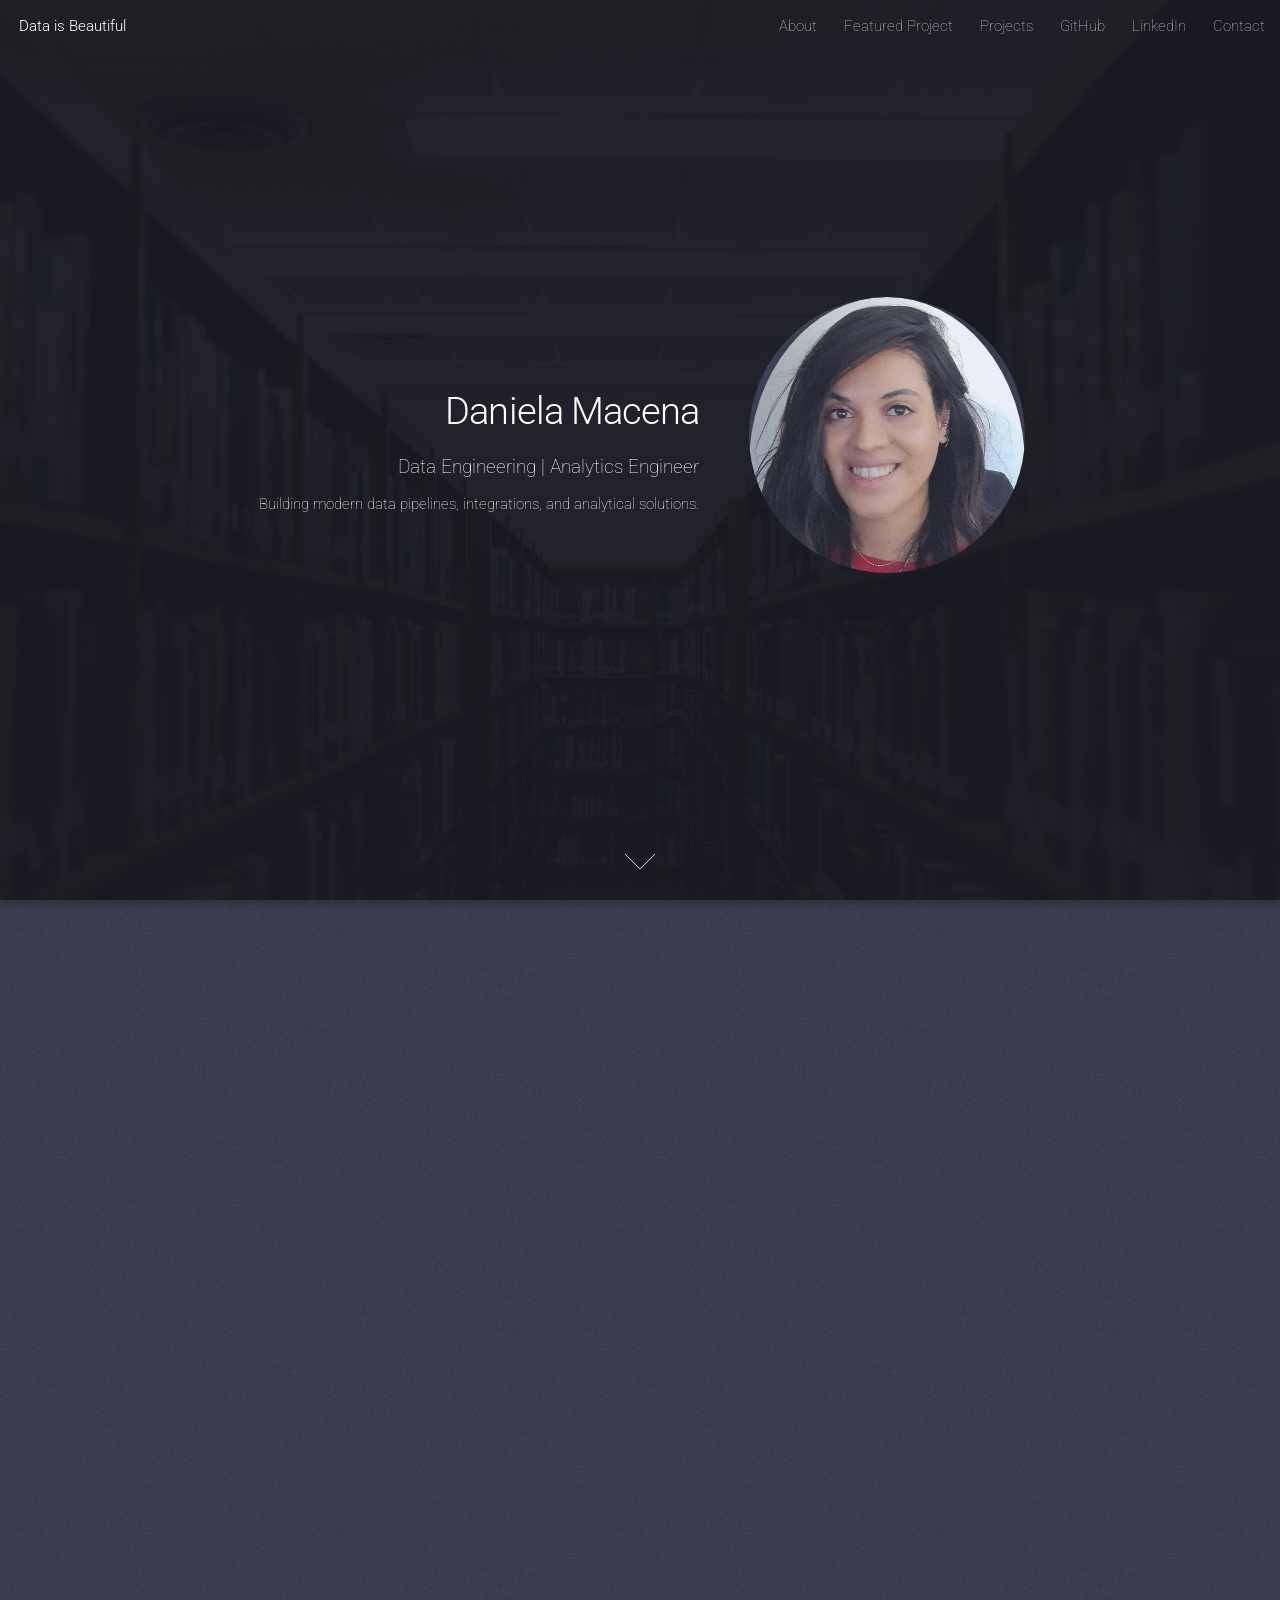
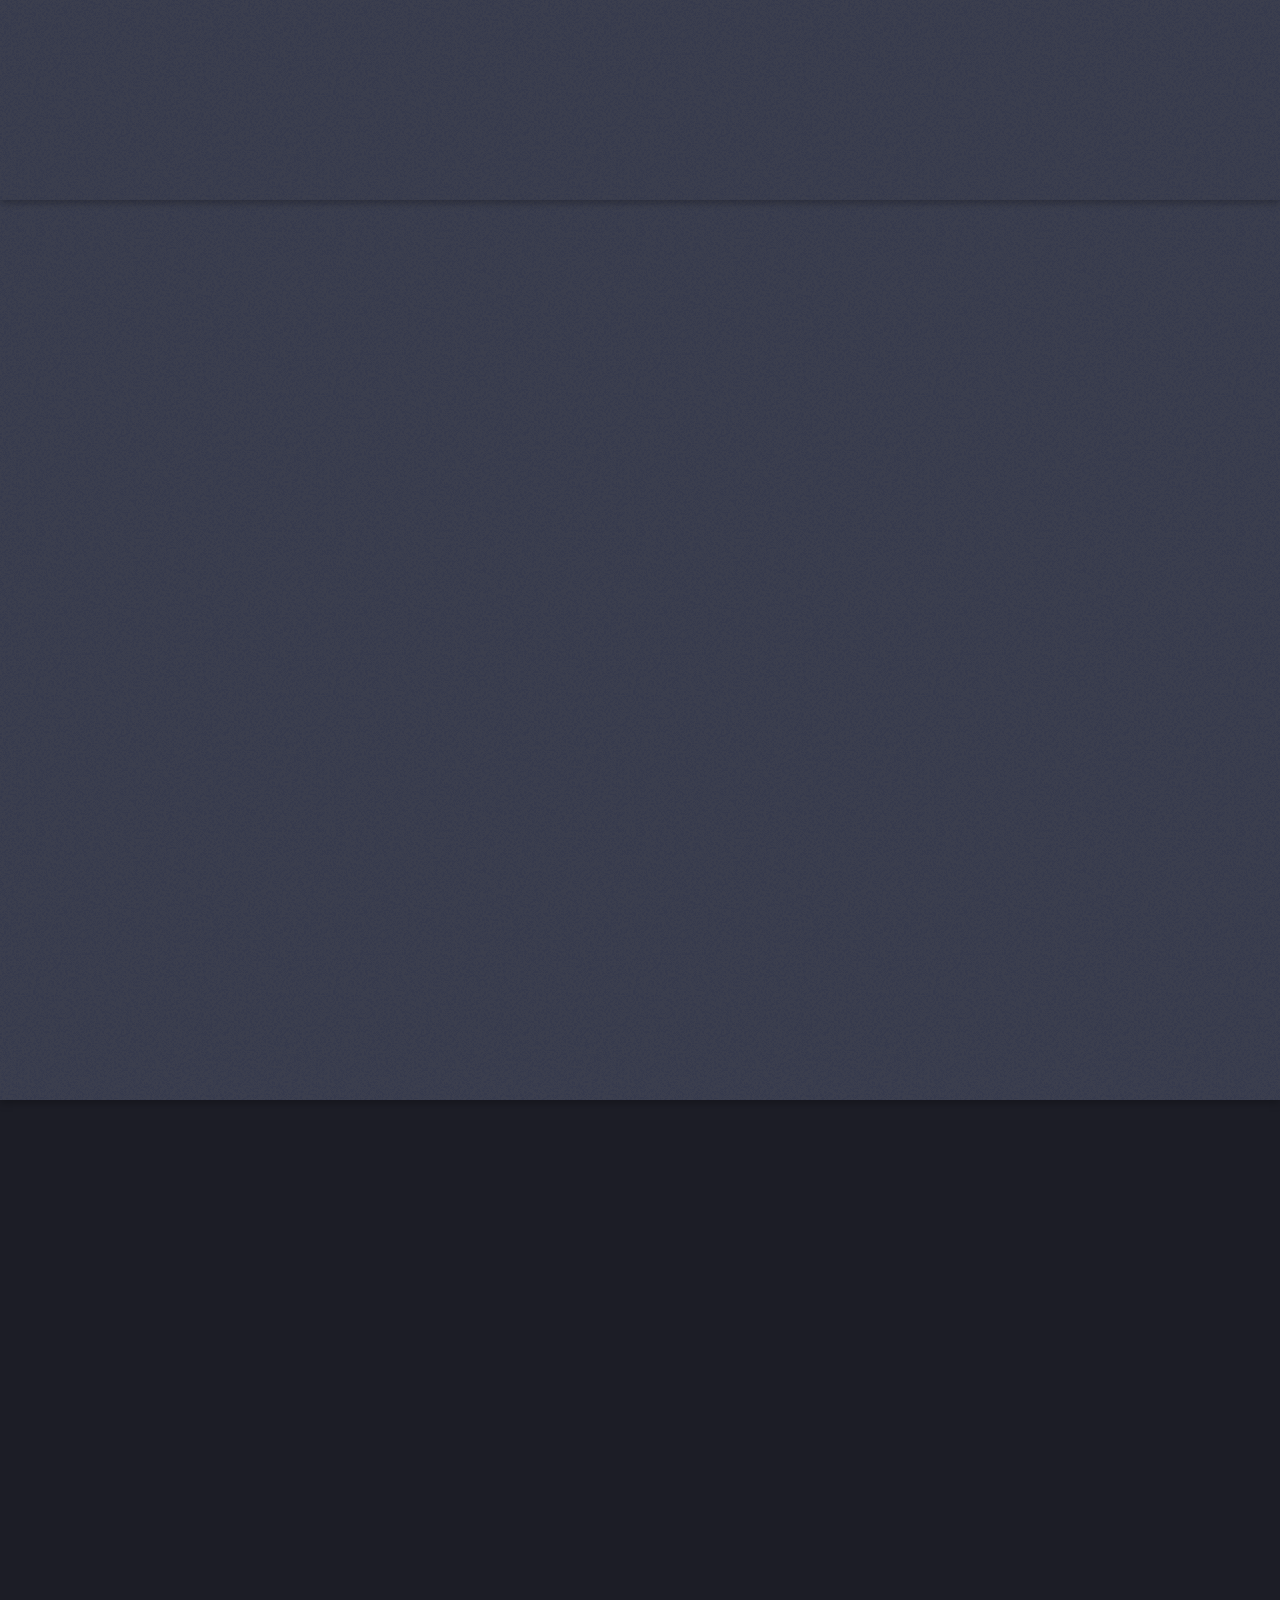
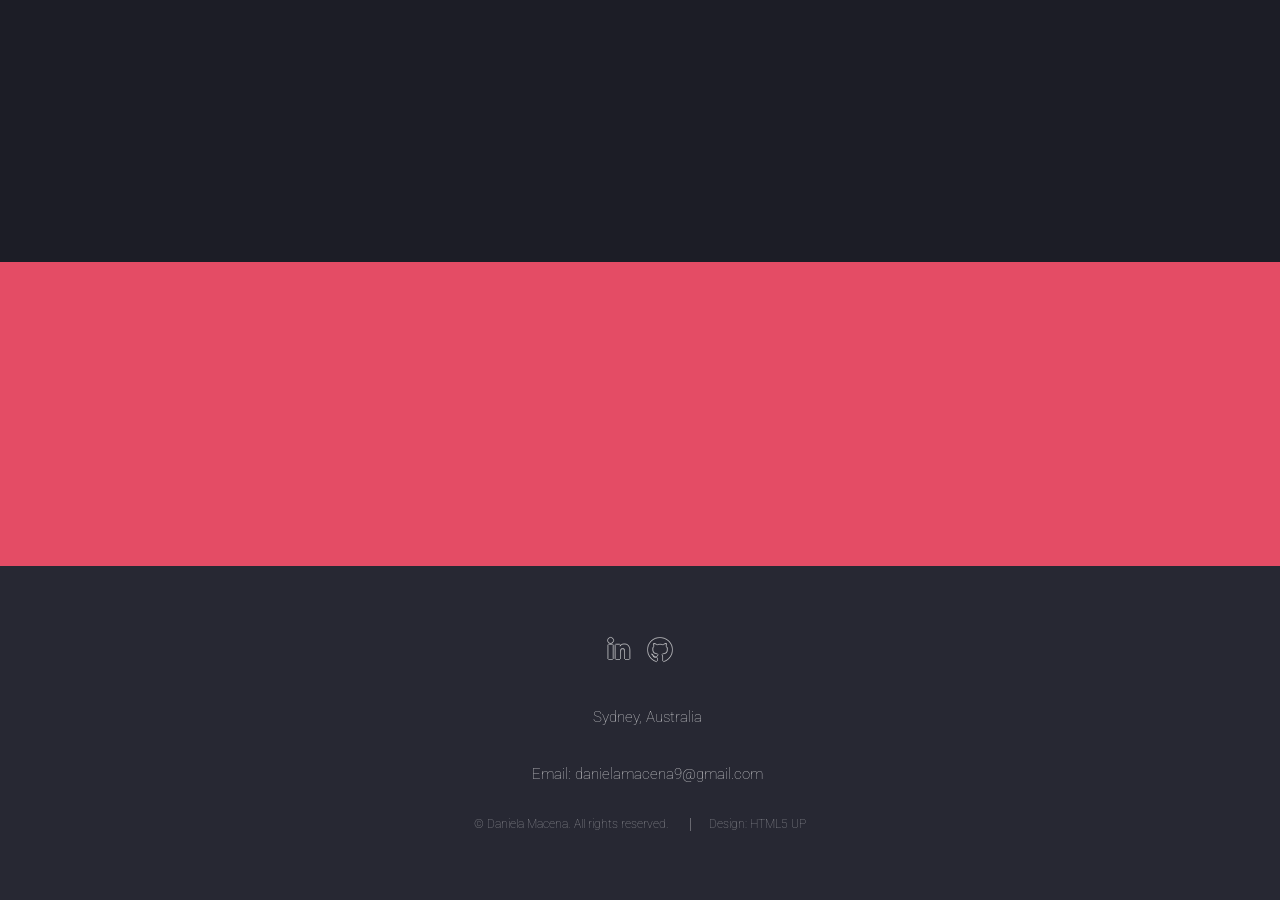
==== commit ccc082ad: "Update index.html" ====
--- a/index.html
+++ b/index.html
@@ -161,15 +161,15 @@
 <section id="two" class="spotlight style2 right">
 
     <span class="image fit main">
-        <img src="images/pic03.jpg"
-             alt="Chatswood Smart Parking Project" />
+        <img src="images/SmartParkingJ.jpg"
+             alt="Smart Parking Project" />
     </span>
 
     <div class="content">
 
         <header>
             <h2>
-                Chatswood Smart Parking Analytics Platform
+                Real-Time Smart Parking
             </h2>
 
             <p>
@@ -178,19 +178,14 @@
         </header>
 
         <p>
-            Data-driven smart parking and traffic analytics solution
-            designed for the Chatswood Hackathon.
-        </p>
-
-        <p>
-            The project focuses on parking visibility,
-            congestion insights, and real-time analytical reporting
-            using a modern data engineering architecture.
+       End-to-end smart parking analytics solution using
+       real-time API ingestion, historical occupancy tracking,
+       medallion architecture, and analytical reporting.
         </p>
 
         <ul class="actions">
             <li>
-                <a href="https://github.com/danielamacena/Chatswood-Smart-Parking-Analytics-Platform"
+                <a href="https://github.com/danielamacena/Real-Time_Smart-Parking"
                    class="button primary"
                    target="_blank">
                     View Project
@@ -250,7 +245,7 @@
                                 and PySpark transformations.
                             </p>
 
-                            <a href="https://github.com/danielamacena/Marketing-Campaign-Lakehouse-Pipeline"
+                            <a href="https://github.com/danielamacena/Databricks-Marketing-Campaign"
                                class="button primary"
                                target="_blank">
 
@@ -282,7 +277,7 @@
                                 architecture with data quality monitoring.
                             </p>
 
-                            <a href="https://github.com/danielamacena/marketing-data-pipeline-azure"
+                            <a href="https://github.com/danielamacena/AzureDataFactory-Marketing-Pipeline"
                                class="button primary"
                                target="_blank">
 
